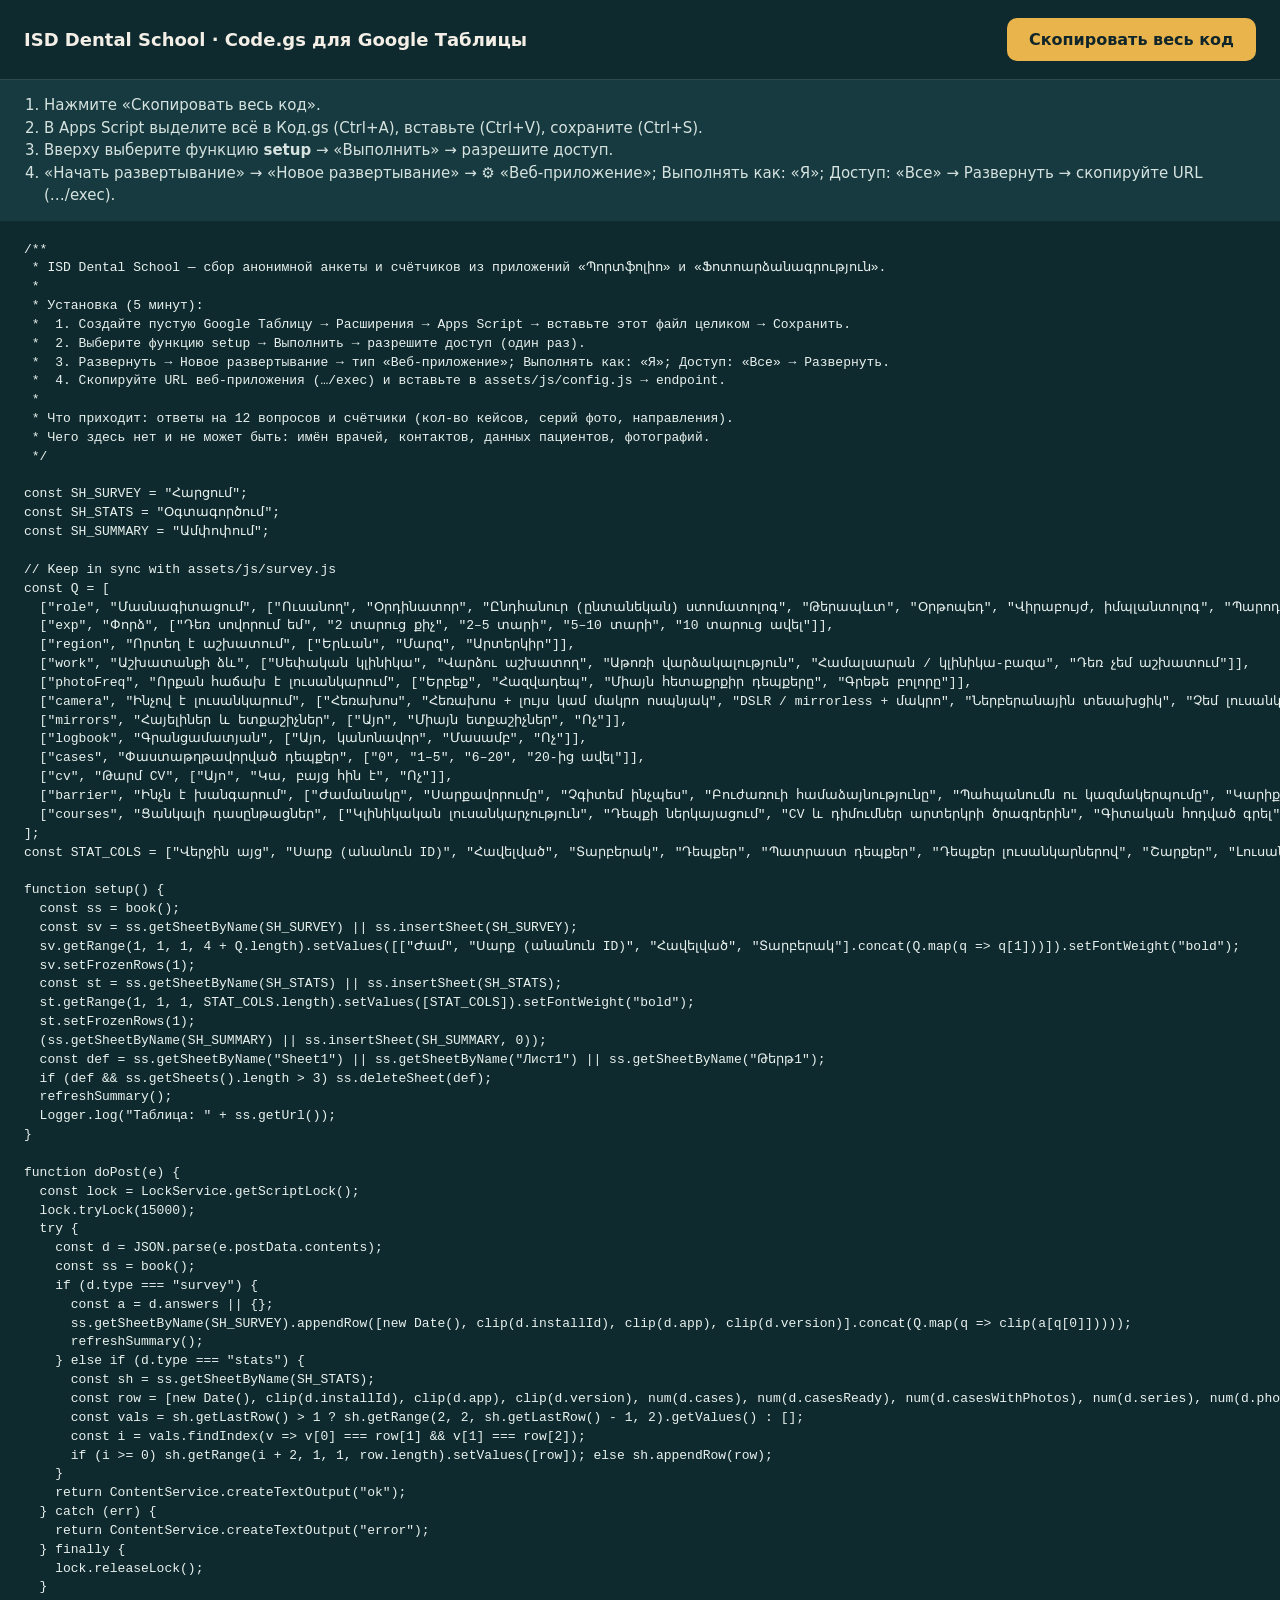
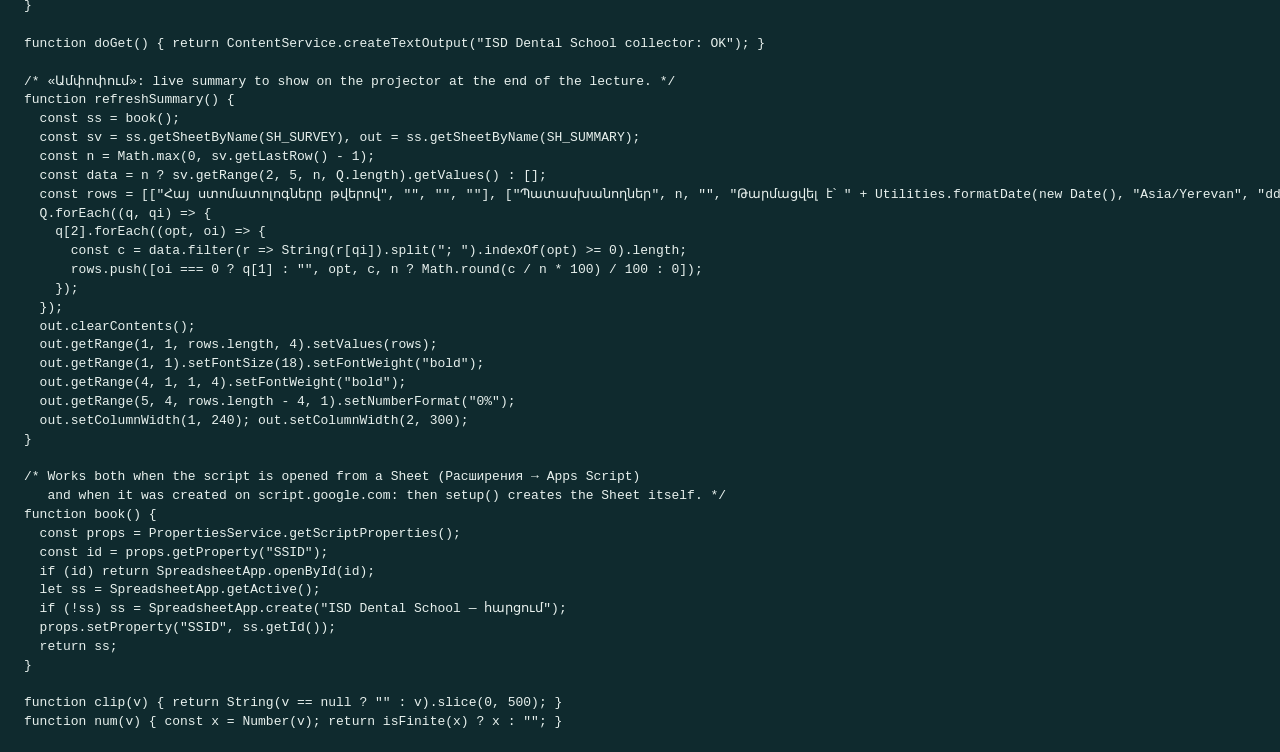
==== gs/index.html @ cc28e3ee "Add Apps Script code page (/gs) Co-Authored-By: Claude Opus 5.5 <noreply@anthropic.com> Claude-Sessi" ====
<!doctype html><html lang="ru"><head><meta charset="utf-8"><meta name="viewport" content="width=device-width,initial-scale=1"><meta name="robots" content="noindex">
<title>ISD · Code.gs</title>
<style>
body{margin:0;font:15px/1.5 system-ui,Segoe UI,sans-serif;background:#0f2a2e;color:#f3efe6}
.top{position:sticky;top:0;background:#0f2a2e;padding:18px 24px;border-bottom:1px solid #2c4a4e;display:flex;gap:16px;align-items:center;flex-wrap:wrap}
h1{font-size:18px;margin:0;flex:1}
button{font:600 16px system-ui;background:#e9b44c;color:#10262a;border:0;border-radius:10px;padding:12px 22px;cursor:pointer}
ol{margin:0;padding:14px 24px 14px 44px;background:#163a3f;color:#d6e2df}
pre{margin:0;padding:20px 24px;font:13px/1.45 Consolas,monospace;white-space:pre;overflow:auto;color:#e8f1ee}
</style></head><body>
<div class="top"><h1>ISD Dental School · Code.gs для Google Таблицы</h1><button id="b">Скопировать весь код</button></div>
<ol><li>Нажмите «Скопировать весь код».</li><li>В Apps Script выделите всё в Код.gs (Ctrl+A), вставьте (Ctrl+V), сохраните (Ctrl+S).</li><li>Вверху выберите функцию <b>setup</b> → «Выполнить» → разрешите доступ.</li><li>«Начать развертывание» → «Новое развертывание» → ⚙ «Веб-приложение»; Выполнять как: «Я»; Доступ: «Все» → Развернуть → скопируйте URL (…/exec).</li></ol>
<pre id="c">/**
 * ISD Dental School — сбор анонимной анкеты и счётчиков из приложений «Պորտֆոլիո» и «Ֆոտոարձանագրություն».
 *
 * Установка (5 минут):
 *  1. Создайте пустую Google Таблицу → Расширения → Apps Script → вставьте этот файл целиком → Сохранить.
 *  2. Выберите функцию setup → Выполнить → разрешите доступ (один раз).
 *  3. Развернуть → Новое развертывание → тип «Веб-приложение»; Выполнять как: «Я»; Доступ: «Все» → Развернуть.
 *  4. Скопируйте URL веб-приложения (…/exec) и вставьте в assets/js/config.js → endpoint.
 *
 * Что приходит: ответы на 12 вопросов и счётчики (кол-во кейсов, серий фото, направления).
 * Чего здесь нет и не может быть: имён врачей, контактов, данных пациентов, фотографий.
 */

const SH_SURVEY = &quot;Հարցում&quot;;
const SH_STATS = &quot;Օգտագործում&quot;;
const SH_SUMMARY = &quot;Ամփոփում&quot;;

// Keep in sync with assets/js/survey.js
const Q = [
  [&quot;role&quot;, &quot;Մասնագիտացում&quot;, [&quot;Ուսանող&quot;, &quot;Օրդինատոր&quot;, &quot;Ընդհանուր (ընտանեկան) ստոմատոլոգ&quot;, &quot;Թերապևտ&quot;, &quot;Օրթոպեդ&quot;, &quot;Վիրաբույժ, իմպլանտոլոգ&quot;, &quot;Պարոդոնտոլոգ&quot;, &quot;Օրթոդոնտ&quot;, &quot;Մանկական ստոմատոլոգ&quot;, &quot;Այլ&quot;]],
  [&quot;exp&quot;, &quot;Փորձ&quot;, [&quot;Դեռ սովորում եմ&quot;, &quot;2 տարուց քիչ&quot;, &quot;2–5 տարի&quot;, &quot;5–10 տարի&quot;, &quot;10 տարուց ավել&quot;]],
  [&quot;region&quot;, &quot;Որտեղ է աշխատում&quot;, [&quot;Երևան&quot;, &quot;Մարզ&quot;, &quot;Արտերկիր&quot;]],
  [&quot;work&quot;, &quot;Աշխատանքի ձև&quot;, [&quot;Սեփական կլինիկա&quot;, &quot;Վարձու աշխատող&quot;, &quot;Աթոռի վարձակալություն&quot;, &quot;Համալսարան / կլինիկա-բազա&quot;, &quot;Դեռ չեմ աշխատում&quot;]],
  [&quot;photoFreq&quot;, &quot;Որքան հաճախ է լուսանկարում&quot;, [&quot;Երբեք&quot;, &quot;Հազվադեպ&quot;, &quot;Միայն հետաքրքիր դեպքերը&quot;, &quot;Գրեթե բոլորը&quot;]],
  [&quot;camera&quot;, &quot;Ինչով է լուսանկարում&quot;, [&quot;Հեռախոս&quot;, &quot;Հեռախոս + լույս կամ մակրո ոսպնյակ&quot;, &quot;DSLR / mirrorless + մակրո&quot;, &quot;Ներբերանային տեսախցիկ&quot;, &quot;Չեմ լուսանկարում&quot;]],
  [&quot;mirrors&quot;, &quot;Հայելիներ և ետքաշիչներ&quot;, [&quot;Այո&quot;, &quot;Միայն ետքաշիչներ&quot;, &quot;Ոչ&quot;]],
  [&quot;logbook&quot;, &quot;Գրանցամատյան&quot;, [&quot;Այո, կանոնավոր&quot;, &quot;Մասամբ&quot;, &quot;Ոչ&quot;]],
  [&quot;cases&quot;, &quot;Փաստաթղթավորված դեպքեր&quot;, [&quot;0&quot;, &quot;1–5&quot;, &quot;6–20&quot;, &quot;20-ից ավել&quot;]],
  [&quot;cv&quot;, &quot;Թարմ CV&quot;, [&quot;Այո&quot;, &quot;Կա, բայց հին է&quot;, &quot;Ոչ&quot;]],
  [&quot;barrier&quot;, &quot;Ինչն է խանգարում&quot;, [&quot;Ժամանակը&quot;, &quot;Սարքավորումը&quot;, &quot;Չգիտեմ ինչպես&quot;, &quot;Բուժառուի համաձայնությունը&quot;, &quot;Պահպանումն ու կազմակերպումը&quot;, &quot;Կարիք չեմ տեսնում&quot;]],
  [&quot;courses&quot;, &quot;Ցանկալի դասընթացներ&quot;, [&quot;Կլինիկական լուսանկարչություն&quot;, &quot;Դեպքի ներկայացում&quot;, &quot;CV և դիմումներ արտերկրի ծրագրերին&quot;, &quot;Գիտական հոդված գրել&quot;, &quot;Սոցիալական ցանցեր բժշկի համար&quot;]]
];
const STAT_COLS = [&quot;Վերջին այց&quot;, &quot;Սարք (անանուն ID)&quot;, &quot;Հավելված&quot;, &quot;Տարբերակ&quot;, &quot;Դեպքեր&quot;, &quot;Պատրաստ դեպքեր&quot;, &quot;Դեպքեր լուսանկարներով&quot;, &quot;Շարքեր&quot;, &quot;Լուսանկարներ&quot;, &quot;Ամբողջական շարքեր&quot;, &quot;Ոլորտներ&quot;, &quot;CV լրացված&quot;];

function setup() {
  const ss = book();
  const sv = ss.getSheetByName(SH_SURVEY) || ss.insertSheet(SH_SURVEY);
  sv.getRange(1, 1, 1, 4 + Q.length).setValues([[&quot;Ժամ&quot;, &quot;Սարք (անանուն ID)&quot;, &quot;Հավելված&quot;, &quot;Տարբերակ&quot;].concat(Q.map(q =&gt; q[1]))]).setFontWeight(&quot;bold&quot;);
  sv.setFrozenRows(1);
  const st = ss.getSheetByName(SH_STATS) || ss.insertSheet(SH_STATS);
  st.getRange(1, 1, 1, STAT_COLS.length).setValues([STAT_COLS]).setFontWeight(&quot;bold&quot;);
  st.setFrozenRows(1);
  (ss.getSheetByName(SH_SUMMARY) || ss.insertSheet(SH_SUMMARY, 0));
  const def = ss.getSheetByName(&quot;Sheet1&quot;) || ss.getSheetByName(&quot;Лист1&quot;) || ss.getSheetByName(&quot;Թերթ1&quot;);
  if (def &amp;&amp; ss.getSheets().length &gt; 3) ss.deleteSheet(def);
  refreshSummary();
  Logger.log(&quot;Таблица: &quot; + ss.getUrl());
}

function doPost(e) {
  const lock = LockService.getScriptLock();
  lock.tryLock(15000);
  try {
    const d = JSON.parse(e.postData.contents);
    const ss = book();
    if (d.type === &quot;survey&quot;) {
      const a = d.answers || {};
      ss.getSheetByName(SH_SURVEY).appendRow([new Date(), clip(d.installId), clip(d.app), clip(d.version)].concat(Q.map(q =&gt; clip(a[q[0]]))));
      refreshSummary();
    } else if (d.type === &quot;stats&quot;) {
      const sh = ss.getSheetByName(SH_STATS);
      const row = [new Date(), clip(d.installId), clip(d.app), clip(d.version), num(d.cases), num(d.casesReady), num(d.casesWithPhotos), num(d.series), num(d.photos), num(d.seriesComplete), clip(d.disciplines), d.cvFilled === true ? &quot;այո&quot; : (d.cvFilled === false ? &quot;ոչ&quot; : &quot;&quot;)];
      const vals = sh.getLastRow() &gt; 1 ? sh.getRange(2, 2, sh.getLastRow() - 1, 2).getValues() : [];
      const i = vals.findIndex(v =&gt; v[0] === row[1] &amp;&amp; v[1] === row[2]);
      if (i &gt;= 0) sh.getRange(i + 2, 1, 1, row.length).setValues([row]); else sh.appendRow(row);
    }
    return ContentService.createTextOutput(&quot;ok&quot;);
  } catch (err) {
    return ContentService.createTextOutput(&quot;error&quot;);
  } finally {
    lock.releaseLock();
  }
}

function doGet() { return ContentService.createTextOutput(&quot;ISD Dental School collector: OK&quot;); }

/* «Ամփոփում»: live summary to show on the projector at the end of the lecture. */
function refreshSummary() {
  const ss = book();
  const sv = ss.getSheetByName(SH_SURVEY), out = ss.getSheetByName(SH_SUMMARY);
  const n = Math.max(0, sv.getLastRow() - 1);
  const data = n ? sv.getRange(2, 5, n, Q.length).getValues() : [];
  const rows = [[&quot;Հայ ստոմատոլոգները թվերով&quot;, &quot;&quot;, &quot;&quot;, &quot;&quot;], [&quot;Պատասխանողներ&quot;, n, &quot;&quot;, &quot;Թարմացվել է՝ &quot; + Utilities.formatDate(new Date(), &quot;Asia/Yerevan&quot;, &quot;dd.MM.yyyy HH:mm&quot;)], [&quot;&quot;, &quot;&quot;, &quot;&quot;, &quot;&quot;], [&quot;Հարց&quot;, &quot;Պատասխան&quot;, &quot;Քանակ&quot;, &quot;%&quot;]];
  Q.forEach((q, qi) =&gt; {
    q[2].forEach((opt, oi) =&gt; {
      const c = data.filter(r =&gt; String(r[qi]).split(&quot;; &quot;).indexOf(opt) &gt;= 0).length;
      rows.push([oi === 0 ? q[1] : &quot;&quot;, opt, c, n ? Math.round(c / n * 100) / 100 : 0]);
    });
  });
  out.clearContents();
  out.getRange(1, 1, rows.length, 4).setValues(rows);
  out.getRange(1, 1).setFontSize(18).setFontWeight(&quot;bold&quot;);
  out.getRange(4, 1, 1, 4).setFontWeight(&quot;bold&quot;);
  out.getRange(5, 4, rows.length - 4, 1).setNumberFormat(&quot;0%&quot;);
  out.setColumnWidth(1, 240); out.setColumnWidth(2, 300);
}

/* Works both when the script is opened from a Sheet (Расширения → Apps Script)
   and when it was created on script.google.com: then setup() creates the Sheet itself. */
function book() {
  const props = PropertiesService.getScriptProperties();
  const id = props.getProperty(&quot;SSID&quot;);
  if (id) return SpreadsheetApp.openById(id);
  let ss = SpreadsheetApp.getActive();
  if (!ss) ss = SpreadsheetApp.create(&quot;ISD Dental School — հարցում&quot;);
  props.setProperty(&quot;SSID&quot;, ss.getId());
  return ss;
}

function clip(v) { return String(v == null ? &quot;&quot; : v).slice(0, 500); }
function num(v) { const x = Number(v); return isFinite(x) ? x : &quot;&quot;; }
</pre>
<script>
document.getElementById("b").onclick=async function(){const t=document.getElementById("c").textContent;
try{await navigator.clipboard.writeText(t)}catch(e){const r=document.createRange();r.selectNodeContents(document.getElementById("c"));const s=getSelection();s.removeAllRanges();s.addRange(r);document.execCommand("copy")}
this.textContent="Скопировано ✓"};
</script></body></html>
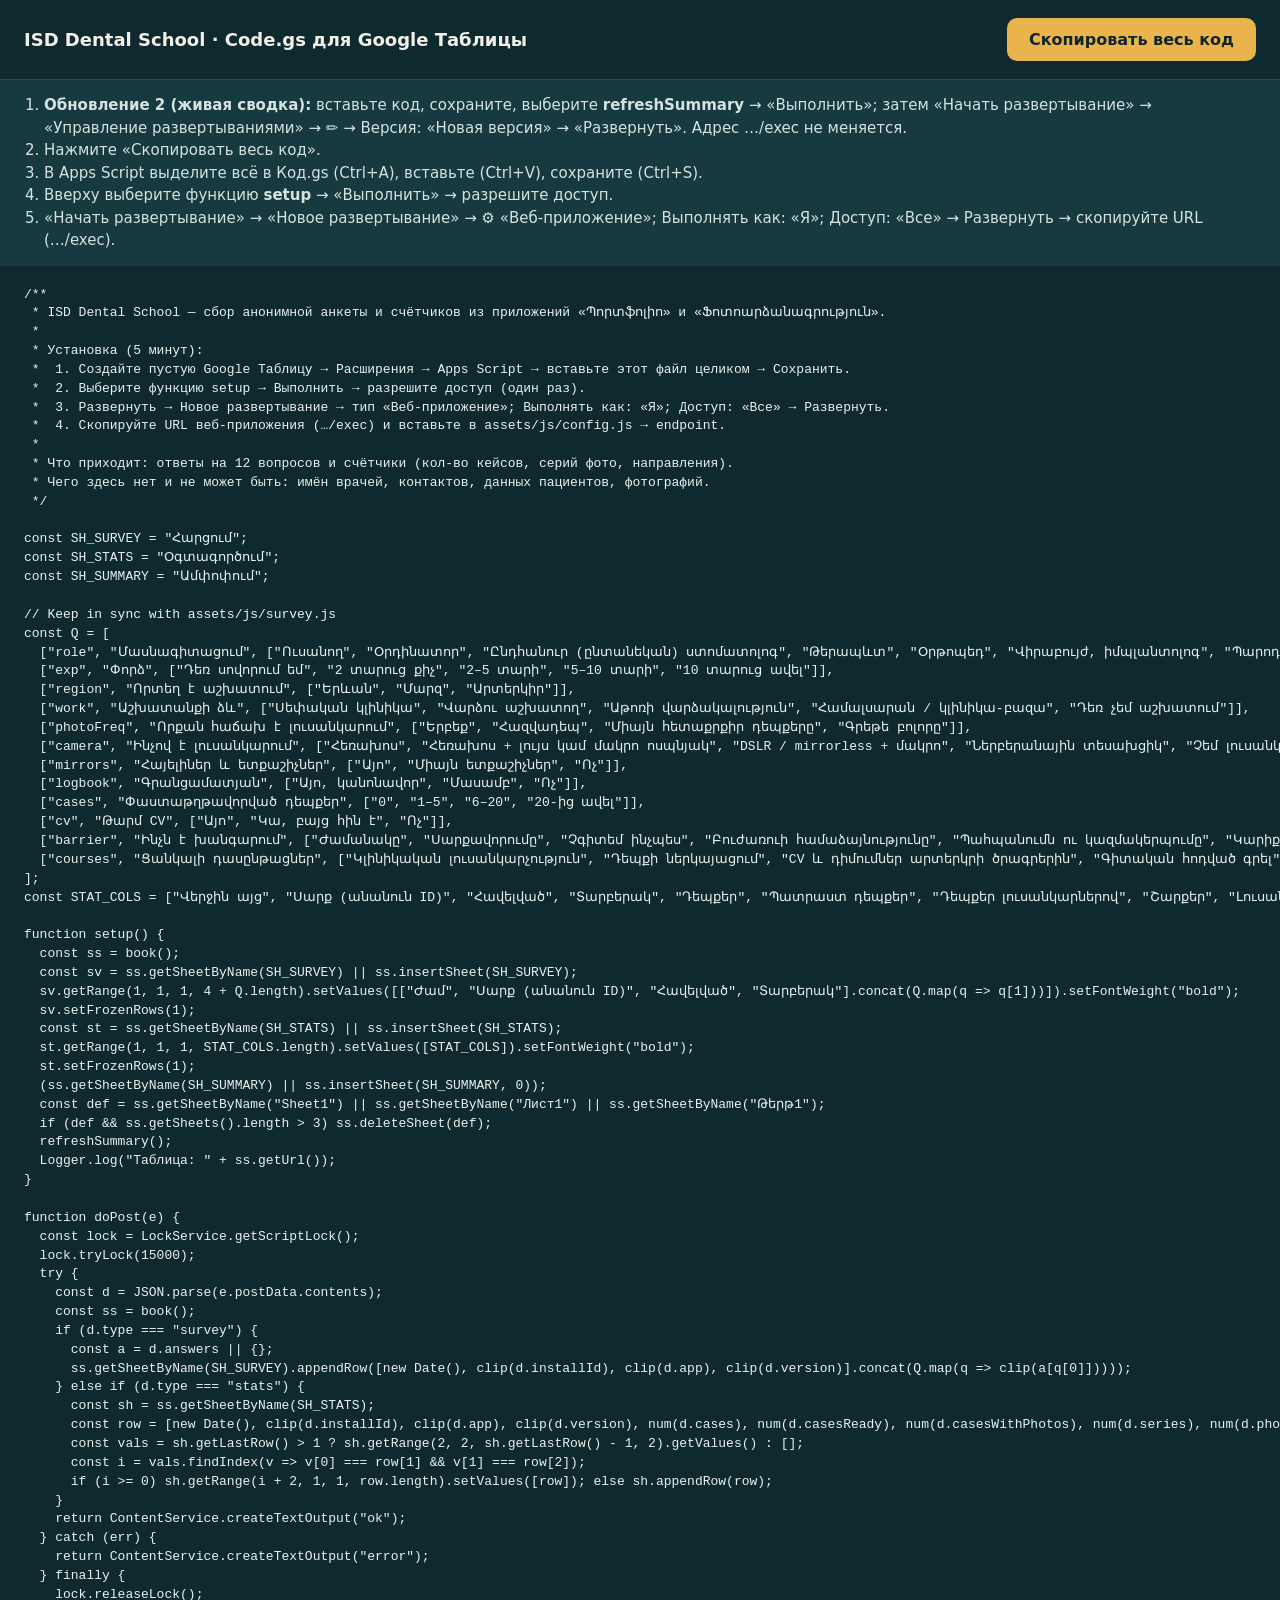
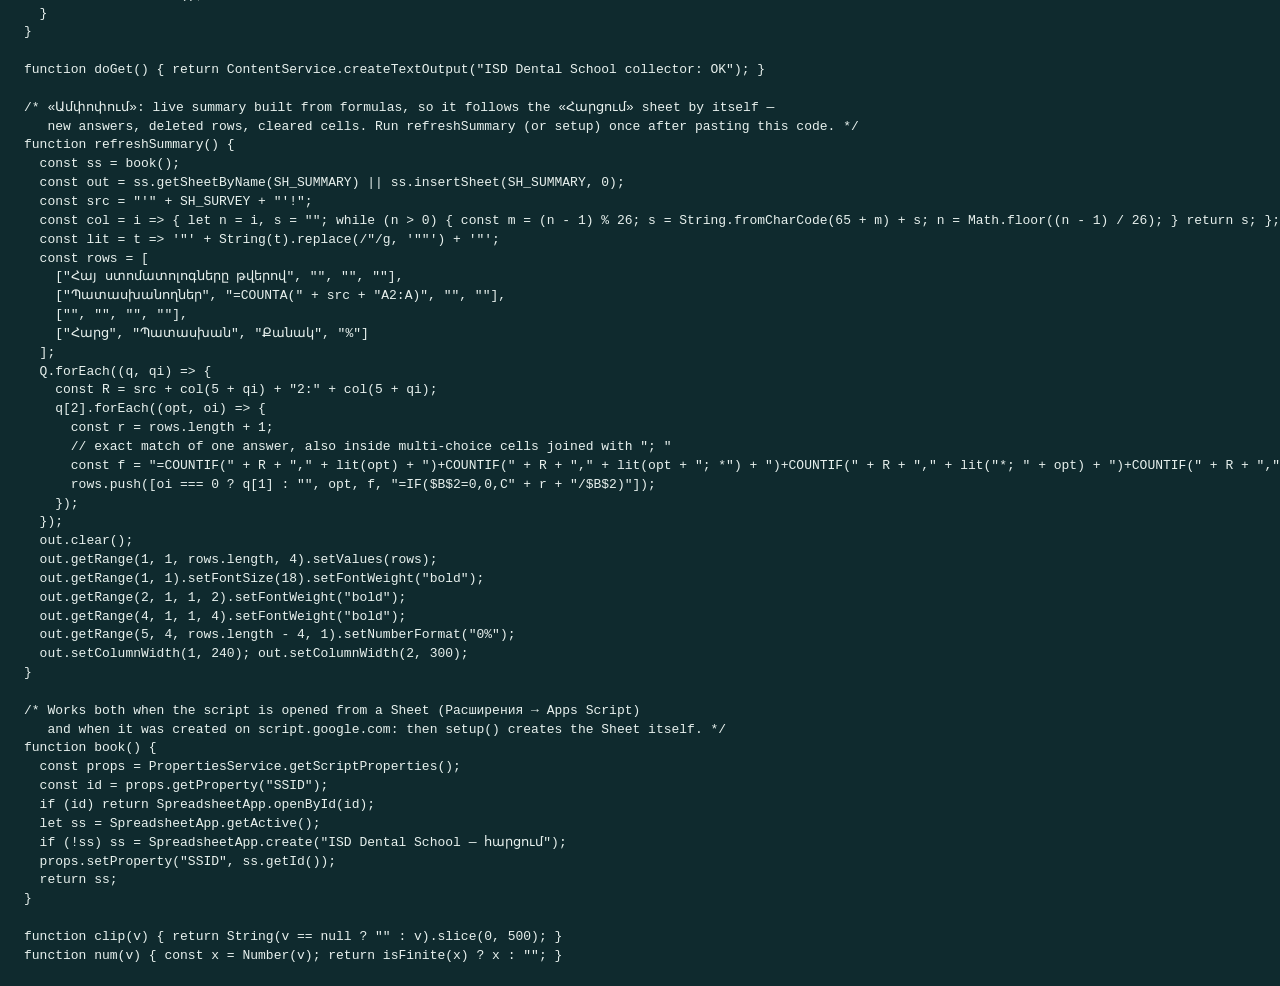
==== commit c730715f: "Live formula-based summary sheet Co-Authored-By: Claude Opus 5.5 <noreply@anthropic.com> Claude-Sess" ====
--- a/gs/index.html
+++ b/gs/index.html
@@ -9,7 +9,7 @@
 pre{margin:0;padding:20px 24px;font:13px/1.45 Consolas,monospace;white-space:pre;overflow:auto;color:#e8f1ee}
 </style></head><body>
 <div class="top"><h1>ISD Dental School · Code.gs для Google Таблицы</h1><button id="b">Скопировать весь код</button></div>
-<ol><li>Нажмите «Скопировать весь код».</li><li>В Apps Script выделите всё в Код.gs (Ctrl+A), вставьте (Ctrl+V), сохраните (Ctrl+S).</li><li>Вверху выберите функцию <b>setup</b> → «Выполнить» → разрешите доступ.</li><li>«Начать развертывание» → «Новое развертывание» → ⚙ «Веб-приложение»; Выполнять как: «Я»; Доступ: «Все» → Развернуть → скопируйте URL (…/exec).</li></ol>
+<ol><li><b>Обновление 2 (живая сводка):</b> вставьте код, сохраните, выберите <b>refreshSummary</b> → «Выполнить»; затем «Начать развертывание» → «Управление развертываниями» → ✏ → Версия: «Новая версия» → «Развернуть». Адрес …/exec не меняется.</li><li>Нажмите «Скопировать весь код».</li><li>В Apps Script выделите всё в Код.gs (Ctrl+A), вставьте (Ctrl+V), сохраните (Ctrl+S).</li><li>Вверху выберите функцию <b>setup</b> → «Выполнить» → разрешите доступ.</li><li>«Начать развертывание» → «Новое развертывание» → ⚙ «Веб-приложение»; Выполнять как: «Я»; Доступ: «Все» → Развернуть → скопируйте URL (…/exec).</li></ol>
 <pre id="c">/**
  * ISD Dental School — сбор анонимной анкеты и счётчиков из приложений «Պորտֆոլիո» и «Ֆոտոարձանագրություն».
  *
@@ -68,7 +68,6 @@
     if (d.type === &quot;survey&quot;) {
       const a = d.answers || {};
       ss.getSheetByName(SH_SURVEY).appendRow([new Date(), clip(d.installId), clip(d.app), clip(d.version)].concat(Q.map(q =&gt; clip(a[q[0]]))));
-      refreshSummary();
     } else if (d.type === &quot;stats&quot;) {
       const sh = ss.getSheetByName(SH_STATS);
       const row = [new Date(), clip(d.installId), clip(d.app), clip(d.version), num(d.cases), num(d.casesReady), num(d.casesWithPhotos), num(d.series), num(d.photos), num(d.seriesComplete), clip(d.disciplines), d.cvFilled === true ? &quot;այո&quot; : (d.cvFilled === false ? &quot;ոչ&quot; : &quot;&quot;)];
@@ -86,22 +85,33 @@
 
 function doGet() { return ContentService.createTextOutput(&quot;ISD Dental School collector: OK&quot;); }
 
-/* «Ամփոփում»: live summary to show on the projector at the end of the lecture. */
+/* «Ամփոփում»: live summary built from formulas, so it follows the «Հարցում» sheet by itself —
+   new answers, deleted rows, cleared cells. Run refreshSummary (or setup) once after pasting this code. */
 function refreshSummary() {
   const ss = book();
-  const sv = ss.getSheetByName(SH_SURVEY), out = ss.getSheetByName(SH_SUMMARY);
-  const n = Math.max(0, sv.getLastRow() - 1);
-  const data = n ? sv.getRange(2, 5, n, Q.length).getValues() : [];
-  const rows = [[&quot;Հայ ստոմատոլոգները թվերով&quot;, &quot;&quot;, &quot;&quot;, &quot;&quot;], [&quot;Պատասխանողներ&quot;, n, &quot;&quot;, &quot;Թարմացվել է՝ &quot; + Utilities.formatDate(new Date(), &quot;Asia/Yerevan&quot;, &quot;dd.MM.yyyy HH:mm&quot;)], [&quot;&quot;, &quot;&quot;, &quot;&quot;, &quot;&quot;], [&quot;Հարց&quot;, &quot;Պատասխան&quot;, &quot;Քանակ&quot;, &quot;%&quot;]];
+  const out = ss.getSheetByName(SH_SUMMARY) || ss.insertSheet(SH_SUMMARY, 0);
+  const src = &quot;&#x27;&quot; + SH_SURVEY + &quot;&#x27;!&quot;;
+  const col = i =&gt; { let n = i, s = &quot;&quot;; while (n &gt; 0) { const m = (n - 1) % 26; s = String.fromCharCode(65 + m) + s; n = Math.floor((n - 1) / 26); } return s; };
+  const lit = t =&gt; &#x27;&quot;&#x27; + String(t).replace(/&quot;/g, &#x27;&quot;&quot;&#x27;) + &#x27;&quot;&#x27;;
+  const rows = [
+    [&quot;Հայ ստոմատոլոգները թվերով&quot;, &quot;&quot;, &quot;&quot;, &quot;&quot;],
+    [&quot;Պատասխանողներ&quot;, &quot;=COUNTA(&quot; + src + &quot;A2:A)&quot;, &quot;&quot;, &quot;&quot;],
+    [&quot;&quot;, &quot;&quot;, &quot;&quot;, &quot;&quot;],
+    [&quot;Հարց&quot;, &quot;Պատասխան&quot;, &quot;Քանակ&quot;, &quot;%&quot;]
+  ];
   Q.forEach((q, qi) =&gt; {
+    const R = src + col(5 + qi) + &quot;2:&quot; + col(5 + qi);
     q[2].forEach((opt, oi) =&gt; {
-      const c = data.filter(r =&gt; String(r[qi]).split(&quot;; &quot;).indexOf(opt) &gt;= 0).length;
-      rows.push([oi === 0 ? q[1] : &quot;&quot;, opt, c, n ? Math.round(c / n * 100) / 100 : 0]);
+      const r = rows.length + 1;
+      // exact match of one answer, also inside multi-choice cells joined with &quot;; &quot;
+      const f = &quot;=COUNTIF(&quot; + R + &quot;,&quot; + lit(opt) + &quot;)+COUNTIF(&quot; + R + &quot;,&quot; + lit(opt + &quot;; *&quot;) + &quot;)+COUNTIF(&quot; + R + &quot;,&quot; + lit(&quot;*; &quot; + opt) + &quot;)+COUNTIF(&quot; + R + &quot;,&quot; + lit(&quot;*; &quot; + opt + &quot;; *&quot;) + &quot;)&quot;;
+      rows.push([oi === 0 ? q[1] : &quot;&quot;, opt, f, &quot;=IF($B$2=0,0,C&quot; + r + &quot;/$B$2)&quot;]);
     });
   });
-  out.clearContents();
+  out.clear();
   out.getRange(1, 1, rows.length, 4).setValues(rows);
   out.getRange(1, 1).setFontSize(18).setFontWeight(&quot;bold&quot;);
+  out.getRange(2, 1, 1, 2).setFontWeight(&quot;bold&quot;);
   out.getRange(4, 1, 1, 4).setFontWeight(&quot;bold&quot;);
   out.getRange(5, 4, rows.length - 4, 1).setNumberFormat(&quot;0%&quot;);
   out.setColumnWidth(1, 240); out.setColumnWidth(2, 300);
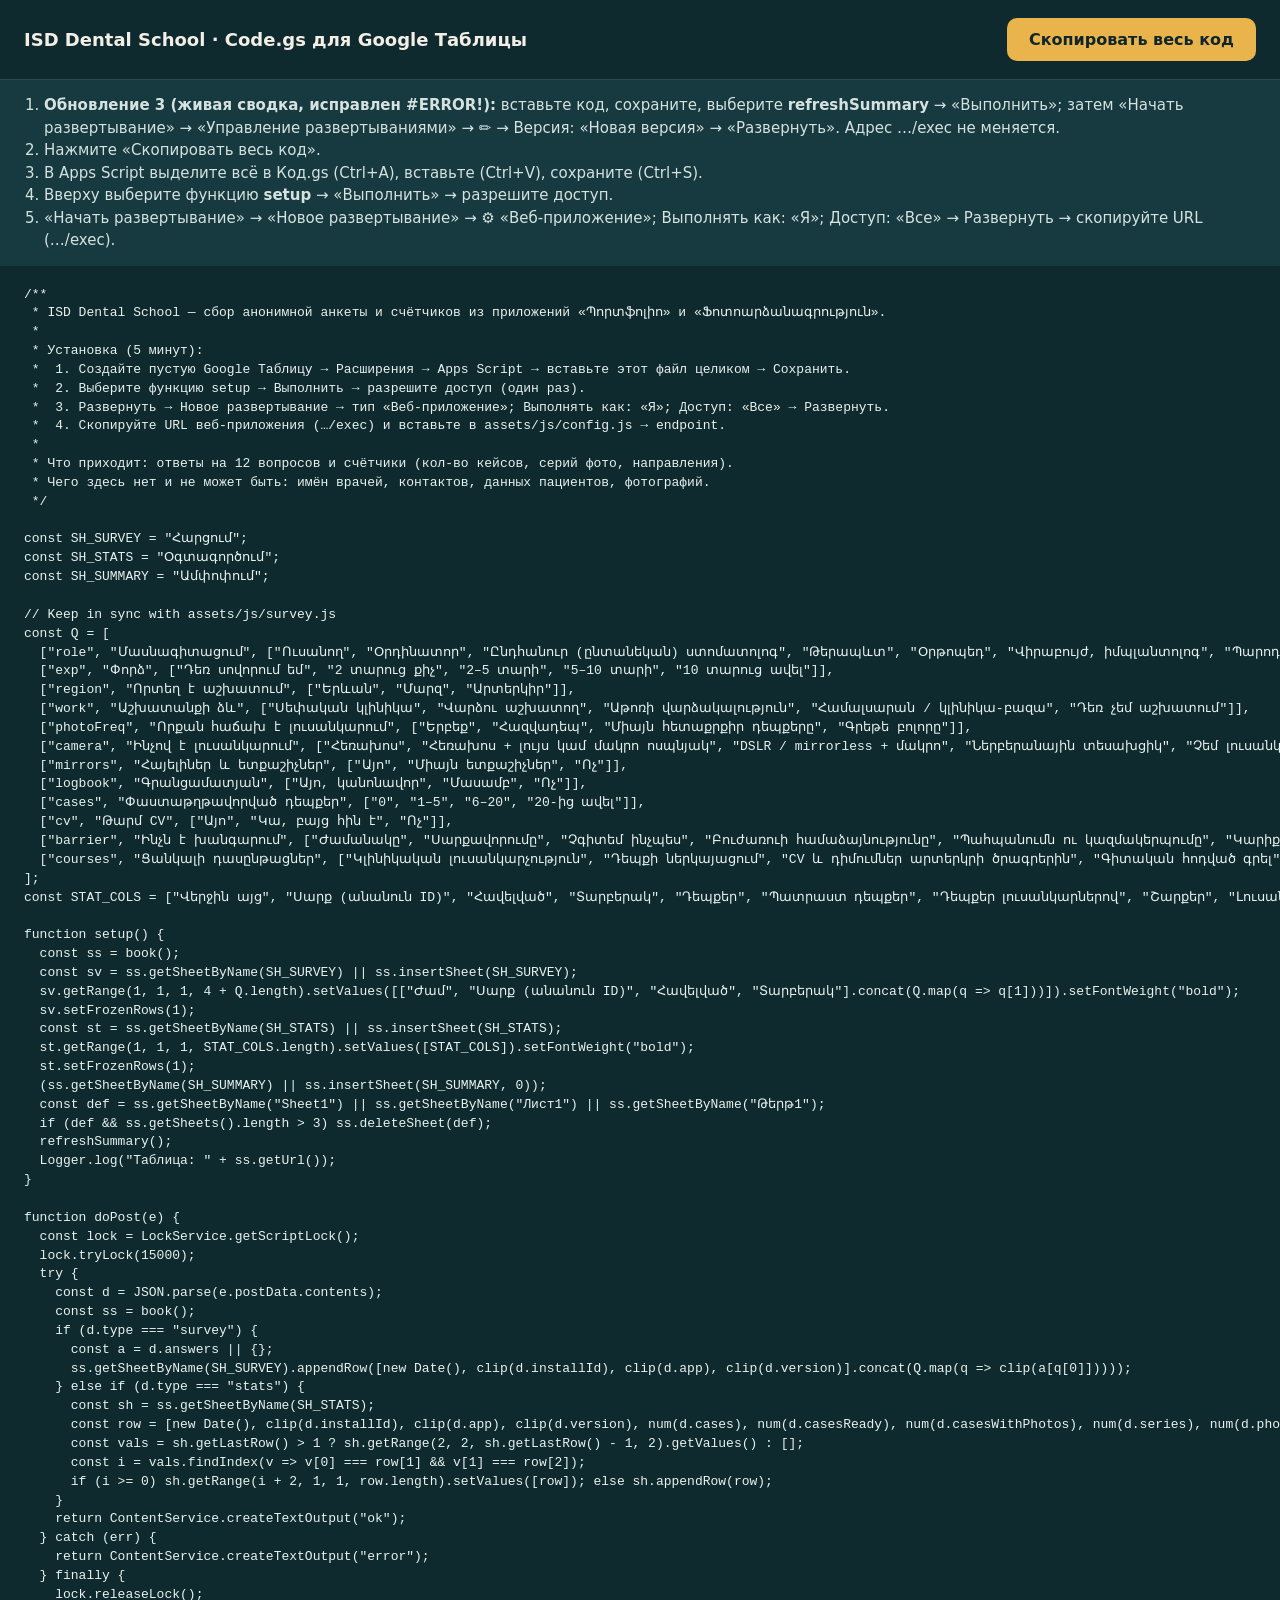
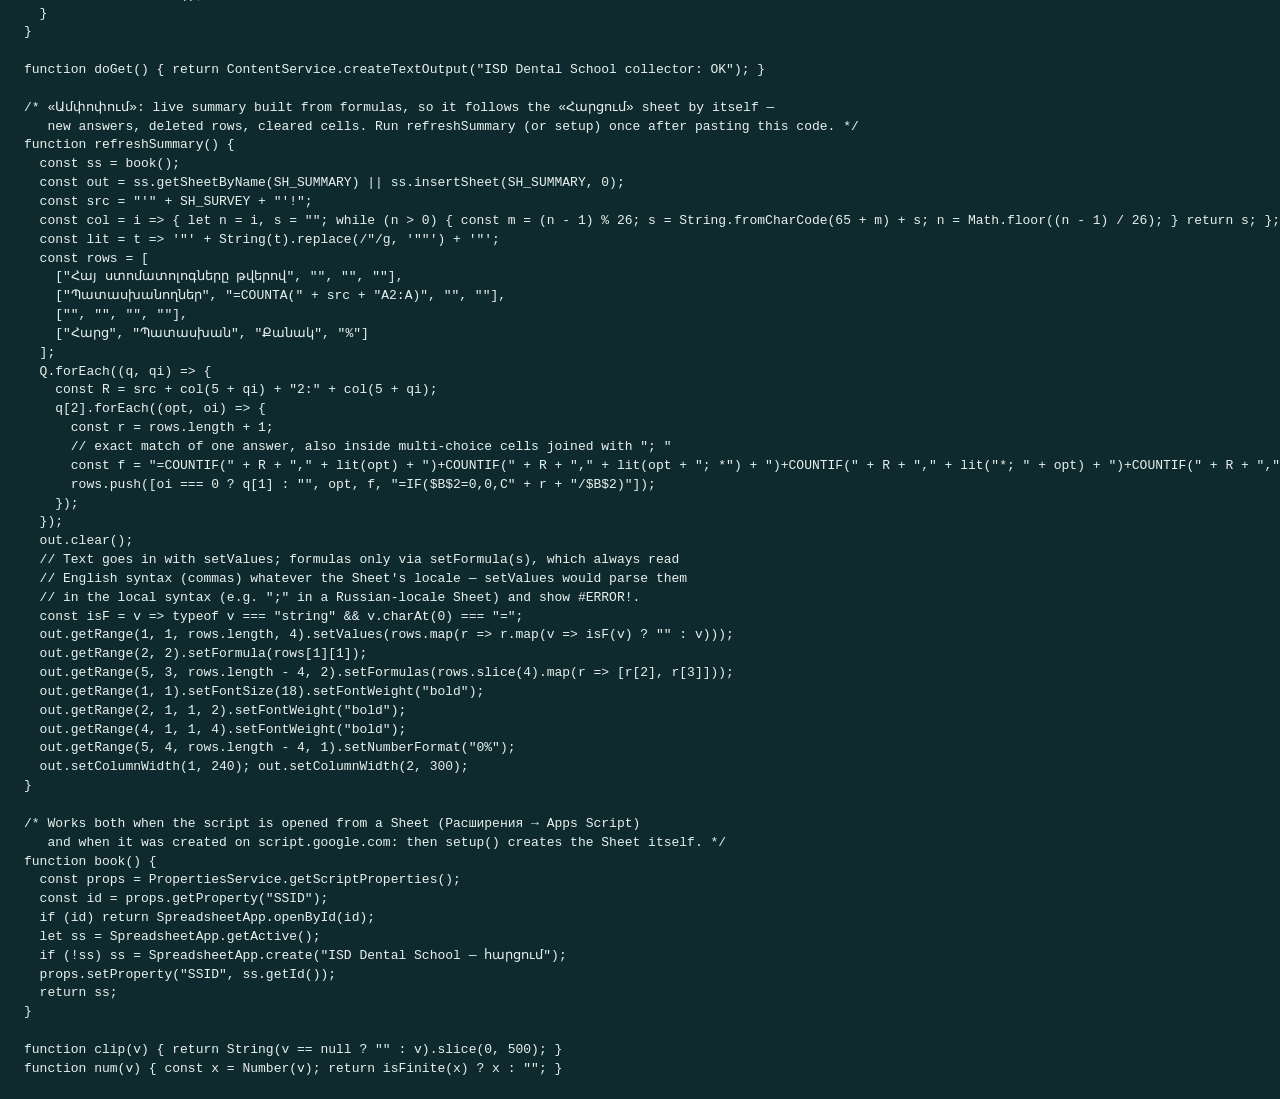
==== commit 245e627f: "Summary: write formulas with setFormulas (locale-independent) Co-Authored-By: Claude Opus 5.5 <norep" ====
--- a/gs/index.html
+++ b/gs/index.html
@@ -9,7 +9,7 @@
 pre{margin:0;padding:20px 24px;font:13px/1.45 Consolas,monospace;white-space:pre;overflow:auto;color:#e8f1ee}
 </style></head><body>
 <div class="top"><h1>ISD Dental School · Code.gs для Google Таблицы</h1><button id="b">Скопировать весь код</button></div>
-<ol><li><b>Обновление 2 (живая сводка):</b> вставьте код, сохраните, выберите <b>refreshSummary</b> → «Выполнить»; затем «Начать развертывание» → «Управление развертываниями» → ✏ → Версия: «Новая версия» → «Развернуть». Адрес …/exec не меняется.</li><li>Нажмите «Скопировать весь код».</li><li>В Apps Script выделите всё в Код.gs (Ctrl+A), вставьте (Ctrl+V), сохраните (Ctrl+S).</li><li>Вверху выберите функцию <b>setup</b> → «Выполнить» → разрешите доступ.</li><li>«Начать развертывание» → «Новое развертывание» → ⚙ «Веб-приложение»; Выполнять как: «Я»; Доступ: «Все» → Развернуть → скопируйте URL (…/exec).</li></ol>
+<ol><li><b>Обновление 3 (живая сводка, исправлен #ERROR!):</b> вставьте код, сохраните, выберите <b>refreshSummary</b> → «Выполнить»; затем «Начать развертывание» → «Управление развертываниями» → ✏ → Версия: «Новая версия» → «Развернуть». Адрес …/exec не меняется.</li><li>Нажмите «Скопировать весь код».</li><li>В Apps Script выделите всё в Код.gs (Ctrl+A), вставьте (Ctrl+V), сохраните (Ctrl+S).</li><li>Вверху выберите функцию <b>setup</b> → «Выполнить» → разрешите доступ.</li><li>«Начать развертывание» → «Новое развертывание» → ⚙ «Веб-приложение»; Выполнять как: «Я»; Доступ: «Все» → Развернуть → скопируйте URL (…/exec).</li></ol>
 <pre id="c">/**
  * ISD Dental School — сбор анонимной анкеты и счётчиков из приложений «Պորտֆոլիո» и «Ֆոտոարձանագրություն».
  *
@@ -109,7 +109,13 @@
     });
   });
   out.clear();
-  out.getRange(1, 1, rows.length, 4).setValues(rows);
+  // Text goes in with setValues; formulas only via setFormula(s), which always read
+  // English syntax (commas) whatever the Sheet&#x27;s locale — setValues would parse them
+  // in the local syntax (e.g. &quot;;&quot; in a Russian-locale Sheet) and show #ERROR!.
+  const isF = v =&gt; typeof v === &quot;string&quot; &amp;&amp; v.charAt(0) === &quot;=&quot;;
+  out.getRange(1, 1, rows.length, 4).setValues(rows.map(r =&gt; r.map(v =&gt; isF(v) ? &quot;&quot; : v)));
+  out.getRange(2, 2).setFormula(rows[1][1]);
+  out.getRange(5, 3, rows.length - 4, 2).setFormulas(rows.slice(4).map(r =&gt; [r[2], r[3]]));
   out.getRange(1, 1).setFontSize(18).setFontWeight(&quot;bold&quot;);
   out.getRange(2, 1, 1, 2).setFontWeight(&quot;bold&quot;);
   out.getRange(4, 1, 1, 4).setFontWeight(&quot;bold&quot;);
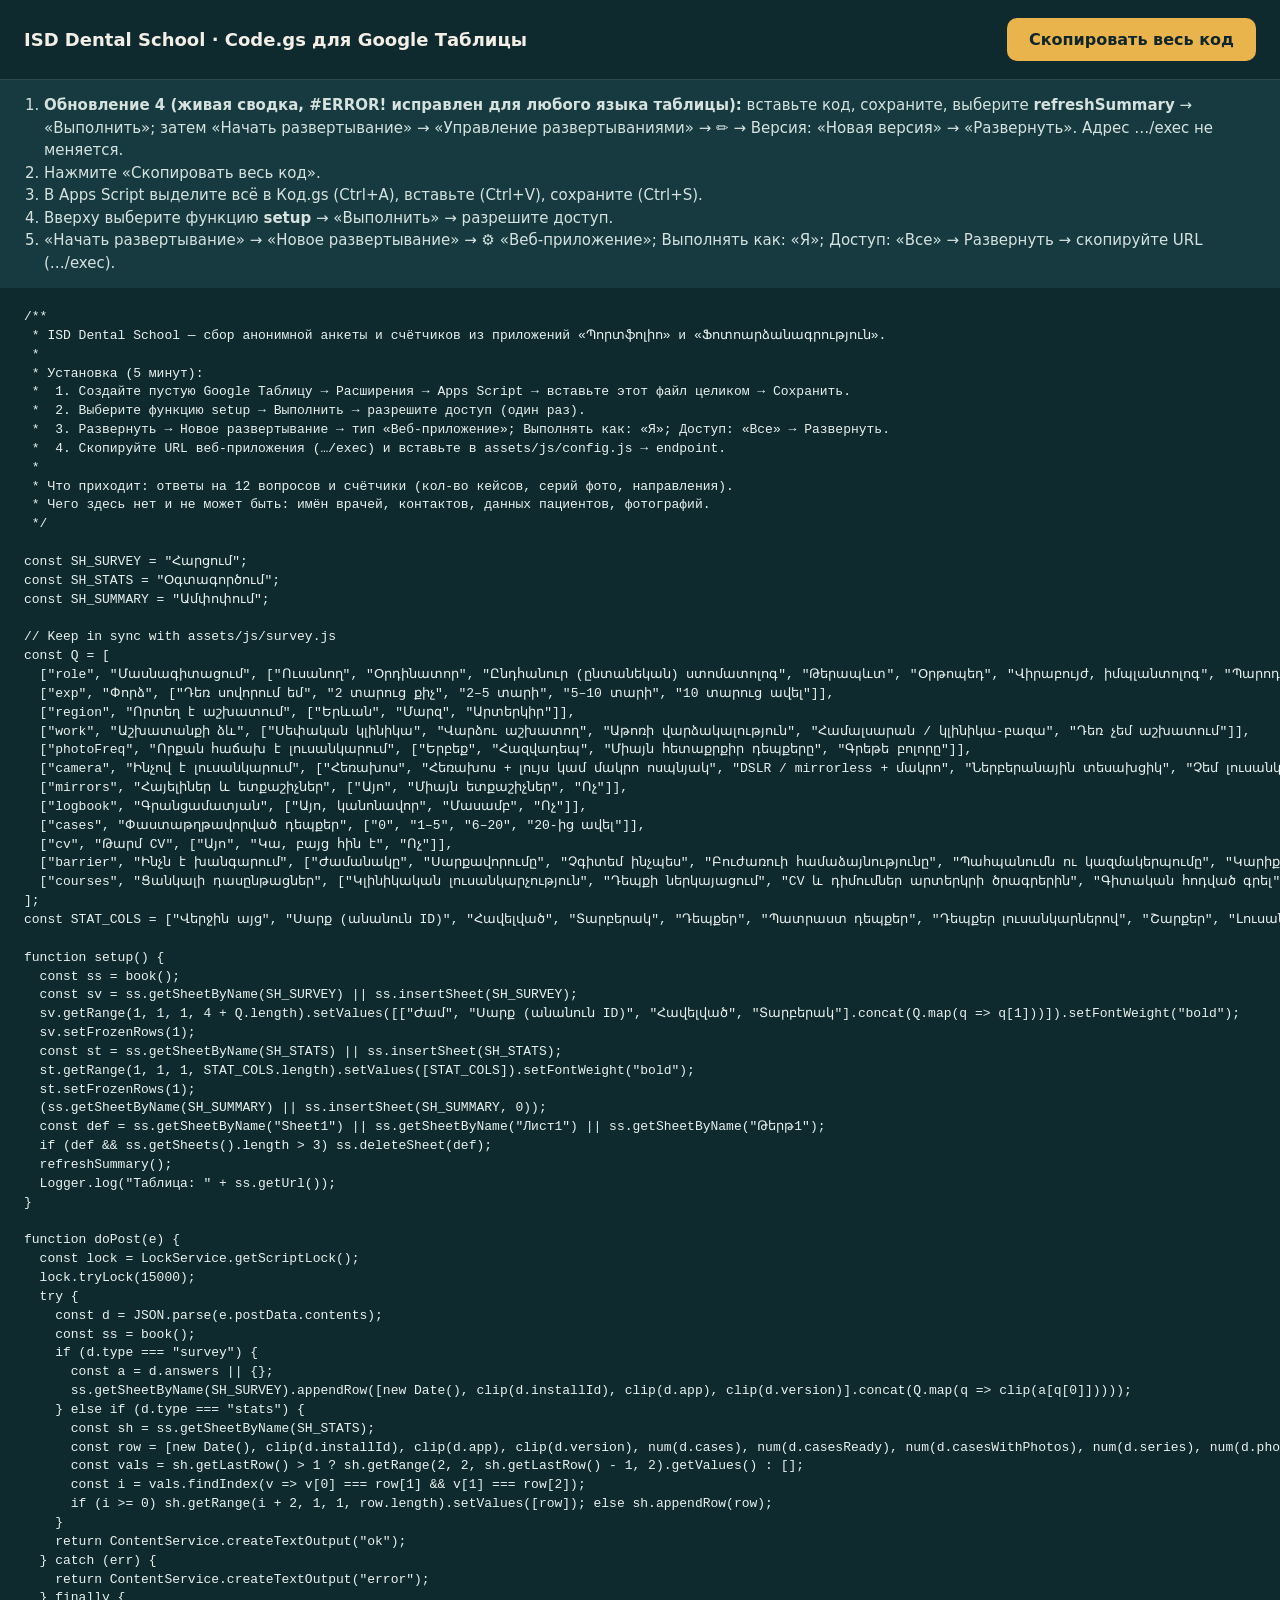
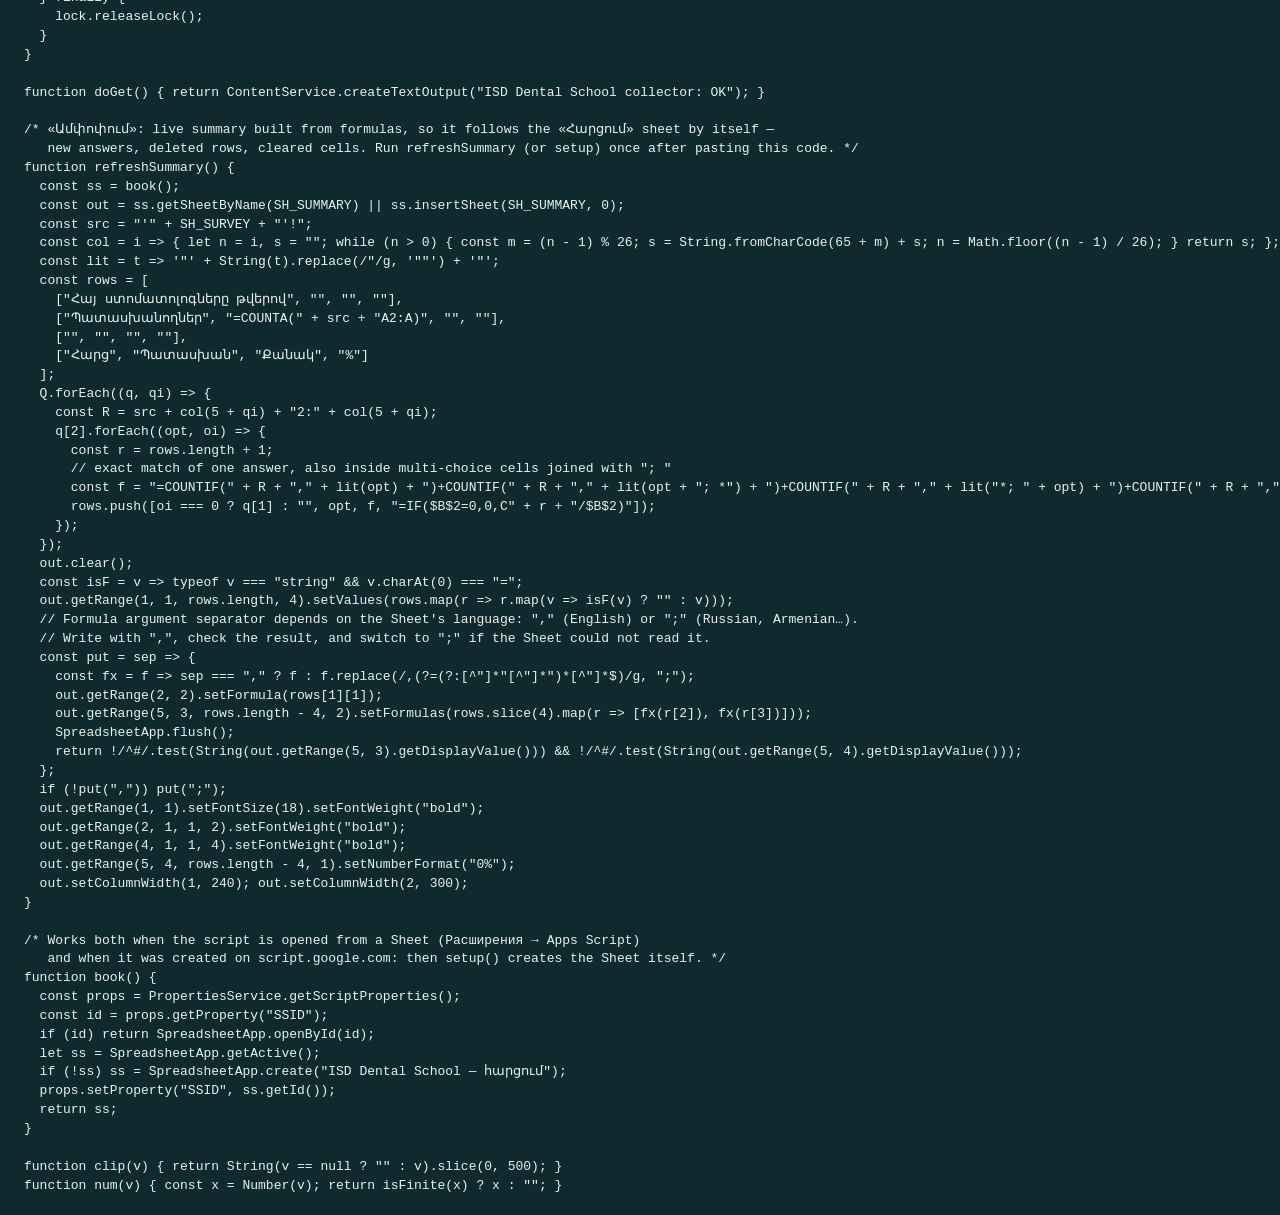
==== commit 149742e9: "Summary formulas: auto-detect argument separator by Sheet locale Co-Authored-By: Claude Opus 5.5 <no" ====
--- a/gs/index.html
+++ b/gs/index.html
@@ -9,7 +9,7 @@
 pre{margin:0;padding:20px 24px;font:13px/1.45 Consolas,monospace;white-space:pre;overflow:auto;color:#e8f1ee}
 </style></head><body>
 <div class="top"><h1>ISD Dental School · Code.gs для Google Таблицы</h1><button id="b">Скопировать весь код</button></div>
-<ol><li><b>Обновление 3 (живая сводка, исправлен #ERROR!):</b> вставьте код, сохраните, выберите <b>refreshSummary</b> → «Выполнить»; затем «Начать развертывание» → «Управление развертываниями» → ✏ → Версия: «Новая версия» → «Развернуть». Адрес …/exec не меняется.</li><li>Нажмите «Скопировать весь код».</li><li>В Apps Script выделите всё в Код.gs (Ctrl+A), вставьте (Ctrl+V), сохраните (Ctrl+S).</li><li>Вверху выберите функцию <b>setup</b> → «Выполнить» → разрешите доступ.</li><li>«Начать развертывание» → «Новое развертывание» → ⚙ «Веб-приложение»; Выполнять как: «Я»; Доступ: «Все» → Развернуть → скопируйте URL (…/exec).</li></ol>
+<ol><li><b>Обновление 4 (живая сводка, #ERROR! исправлен для любого языка таблицы):</b> вставьте код, сохраните, выберите <b>refreshSummary</b> → «Выполнить»; затем «Начать развертывание» → «Управление развертываниями» → ✏ → Версия: «Новая версия» → «Развернуть». Адрес …/exec не меняется.</li><li>Нажмите «Скопировать весь код».</li><li>В Apps Script выделите всё в Код.gs (Ctrl+A), вставьте (Ctrl+V), сохраните (Ctrl+S).</li><li>Вверху выберите функцию <b>setup</b> → «Выполнить» → разрешите доступ.</li><li>«Начать развертывание» → «Новое развертывание» → ⚙ «Веб-приложение»; Выполнять как: «Я»; Доступ: «Все» → Развернуть → скопируйте URL (…/exec).</li></ol>
 <pre id="c">/**
  * ISD Dental School — сбор анонимной анкеты и счётчиков из приложений «Պորտֆոլիո» и «Ֆոտոարձանագրություն».
  *
@@ -109,13 +109,18 @@
     });
   });
   out.clear();
-  // Text goes in with setValues; formulas only via setFormula(s), which always read
-  // English syntax (commas) whatever the Sheet&#x27;s locale — setValues would parse them
-  // in the local syntax (e.g. &quot;;&quot; in a Russian-locale Sheet) and show #ERROR!.
   const isF = v =&gt; typeof v === &quot;string&quot; &amp;&amp; v.charAt(0) === &quot;=&quot;;
   out.getRange(1, 1, rows.length, 4).setValues(rows.map(r =&gt; r.map(v =&gt; isF(v) ? &quot;&quot; : v)));
-  out.getRange(2, 2).setFormula(rows[1][1]);
-  out.getRange(5, 3, rows.length - 4, 2).setFormulas(rows.slice(4).map(r =&gt; [r[2], r[3]]));
+  // Formula argument separator depends on the Sheet&#x27;s language: &quot;,&quot; (English) or &quot;;&quot; (Russian, Armenian…).
+  // Write with &quot;,&quot;, check the result, and switch to &quot;;&quot; if the Sheet could not read it.
+  const put = sep =&gt; {
+    const fx = f =&gt; sep === &quot;,&quot; ? f : f.replace(/,(?=(?:[^&quot;]*&quot;[^&quot;]*&quot;)*[^&quot;]*$)/g, &quot;;&quot;);
+    out.getRange(2, 2).setFormula(rows[1][1]);
+    out.getRange(5, 3, rows.length - 4, 2).setFormulas(rows.slice(4).map(r =&gt; [fx(r[2]), fx(r[3])]));
+    SpreadsheetApp.flush();
+    return !/^#/.test(String(out.getRange(5, 3).getDisplayValue())) &amp;&amp; !/^#/.test(String(out.getRange(5, 4).getDisplayValue()));
+  };
+  if (!put(&quot;,&quot;)) put(&quot;;&quot;);
   out.getRange(1, 1).setFontSize(18).setFontWeight(&quot;bold&quot;);
   out.getRange(2, 1, 1, 2).setFontWeight(&quot;bold&quot;);
   out.getRange(4, 1, 1, 4).setFontWeight(&quot;bold&quot;);
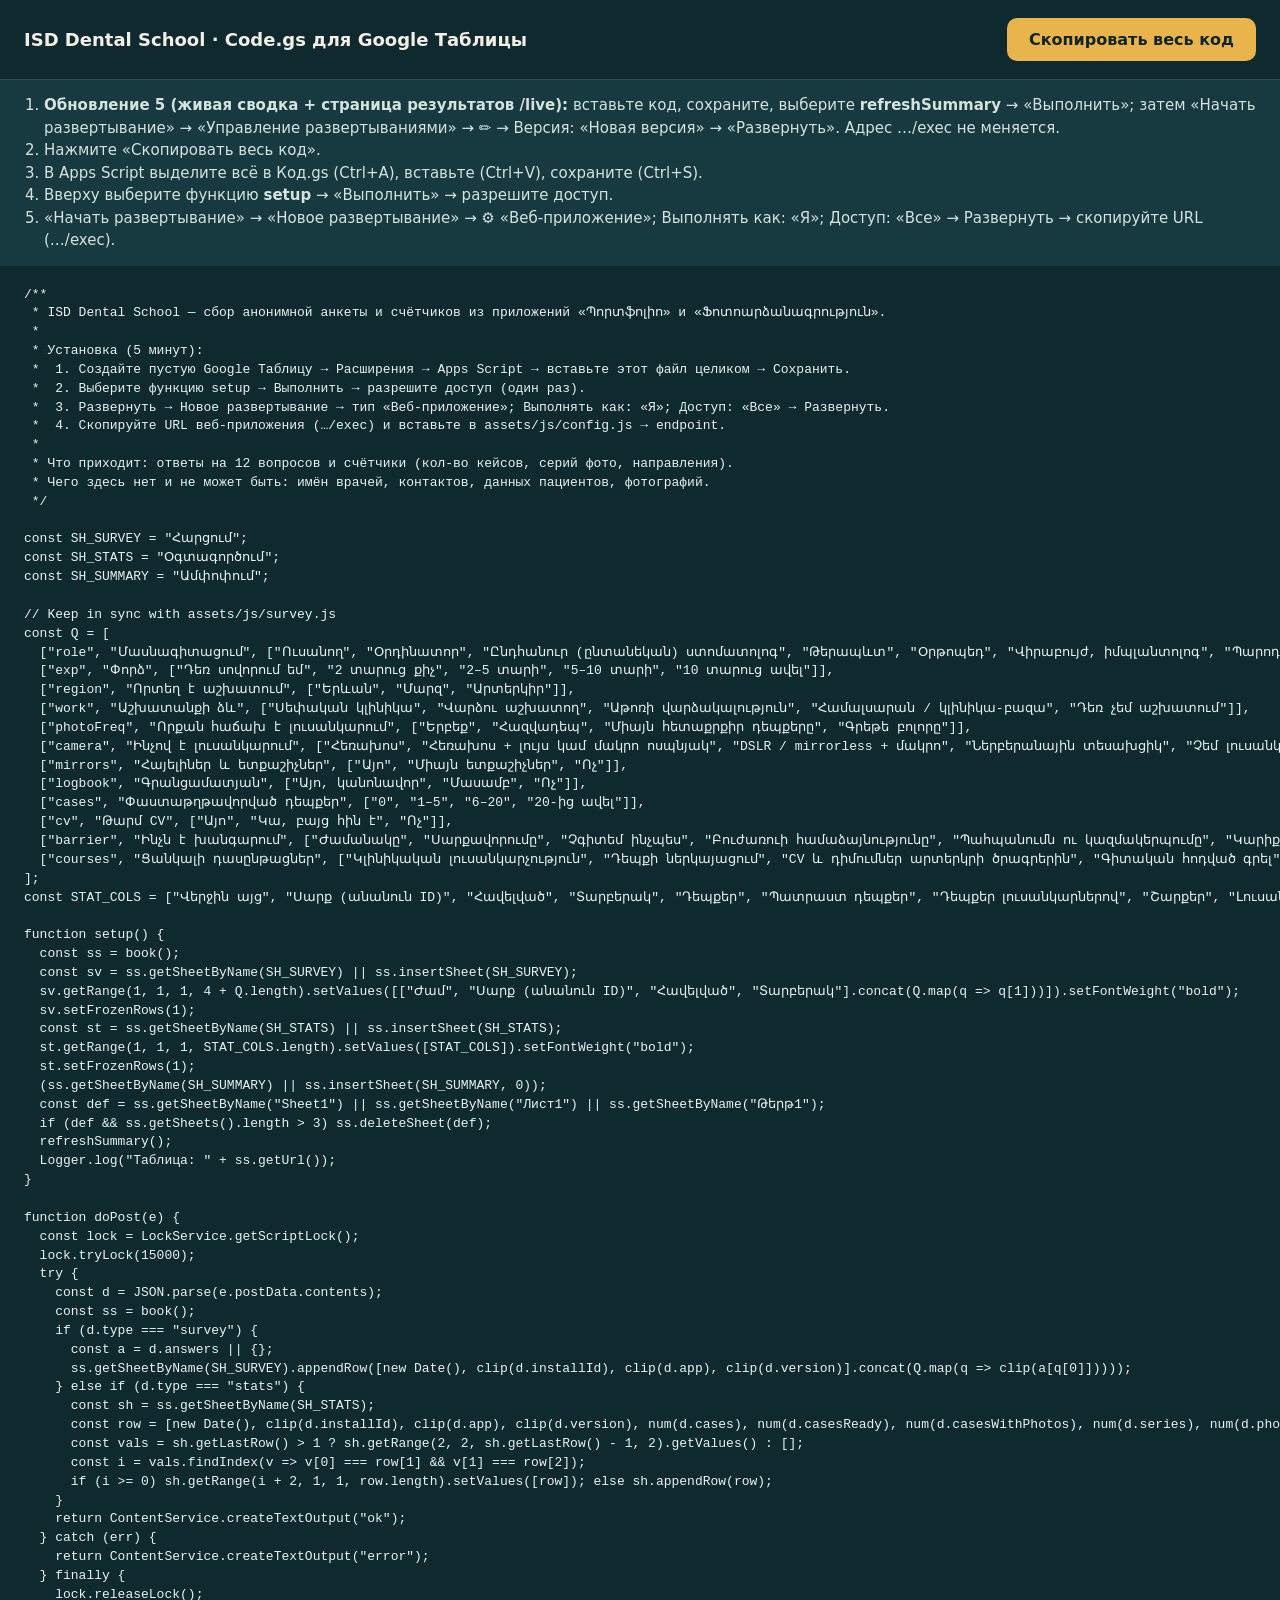
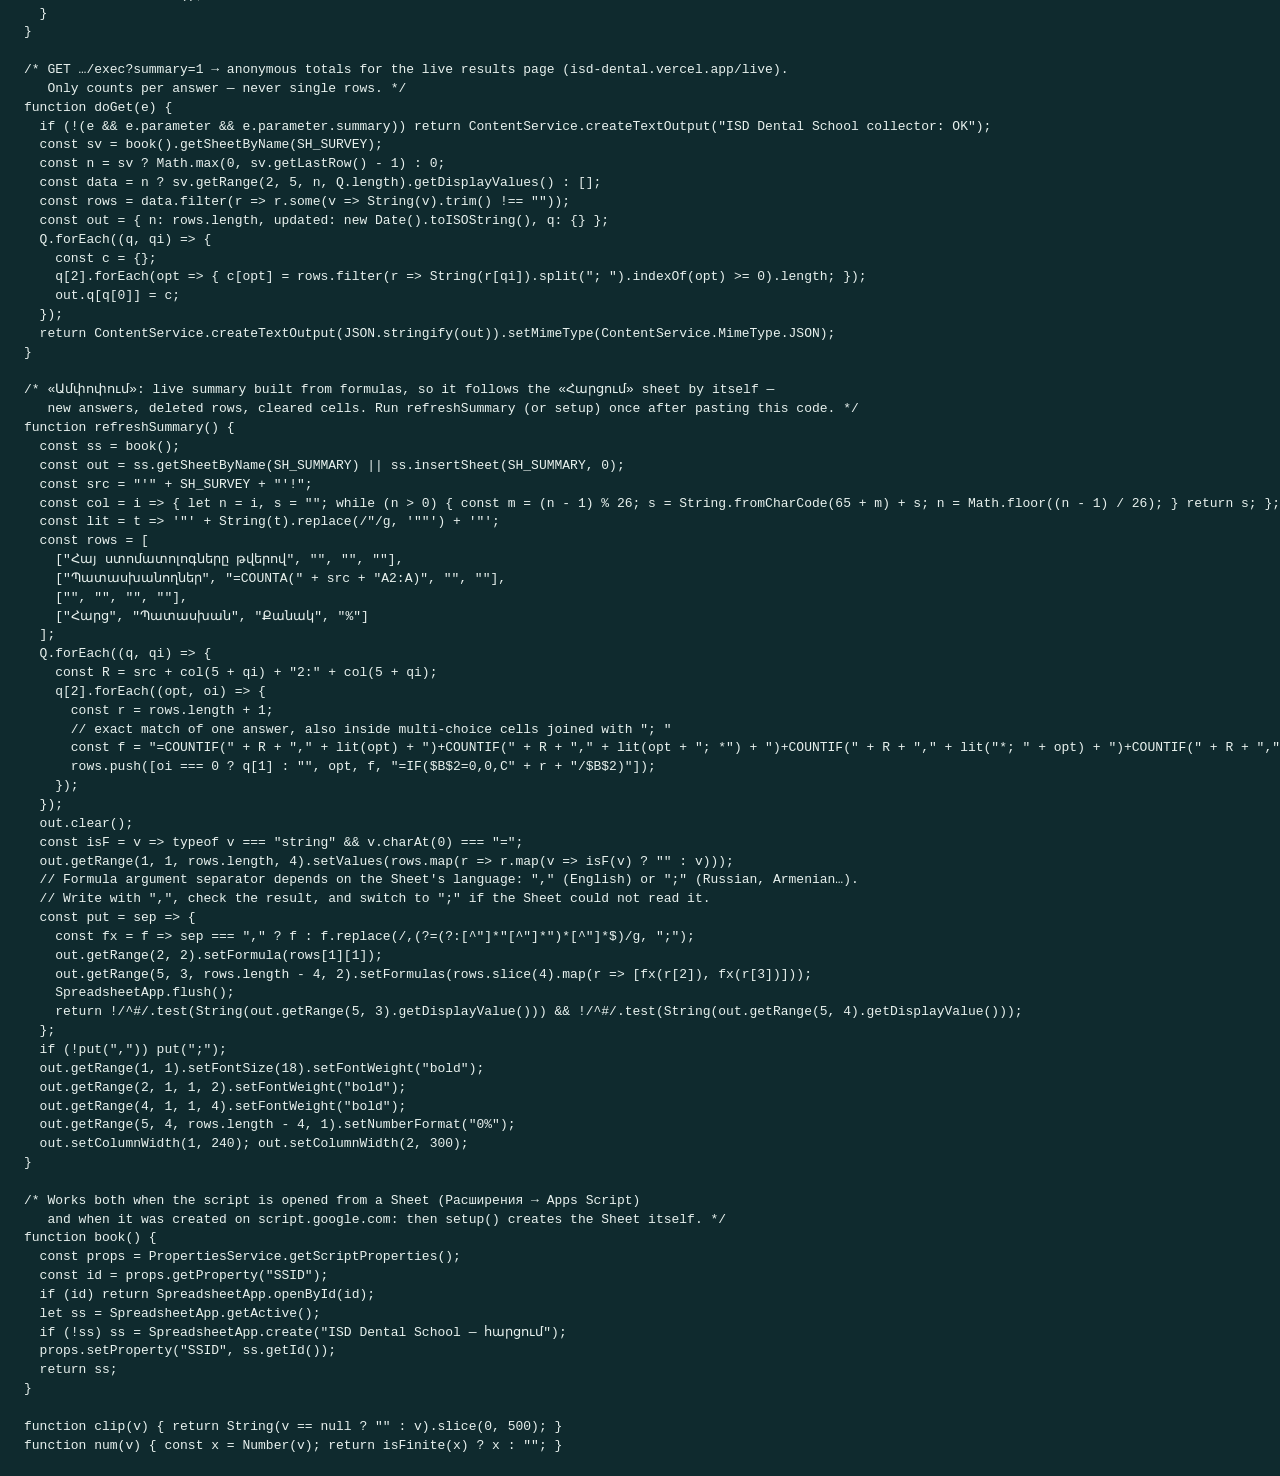
==== commit e72d5008: "Live results page (/live) + JSON summary in Apps Script doGet Co-Authored-By: Claude Opus 5.5 <norep" ====
--- a/gs/index.html
+++ b/gs/index.html
@@ -9,7 +9,7 @@
 pre{margin:0;padding:20px 24px;font:13px/1.45 Consolas,monospace;white-space:pre;overflow:auto;color:#e8f1ee}
 </style></head><body>
 <div class="top"><h1>ISD Dental School · Code.gs для Google Таблицы</h1><button id="b">Скопировать весь код</button></div>
-<ol><li><b>Обновление 4 (живая сводка, #ERROR! исправлен для любого языка таблицы):</b> вставьте код, сохраните, выберите <b>refreshSummary</b> → «Выполнить»; затем «Начать развертывание» → «Управление развертываниями» → ✏ → Версия: «Новая версия» → «Развернуть». Адрес …/exec не меняется.</li><li>Нажмите «Скопировать весь код».</li><li>В Apps Script выделите всё в Код.gs (Ctrl+A), вставьте (Ctrl+V), сохраните (Ctrl+S).</li><li>Вверху выберите функцию <b>setup</b> → «Выполнить» → разрешите доступ.</li><li>«Начать развертывание» → «Новое развертывание» → ⚙ «Веб-приложение»; Выполнять как: «Я»; Доступ: «Все» → Развернуть → скопируйте URL (…/exec).</li></ol>
+<ol><li><b>Обновление 5 (живая сводка + страница результатов /live):</b> вставьте код, сохраните, выберите <b>refreshSummary</b> → «Выполнить»; затем «Начать развертывание» → «Управление развертываниями» → ✏ → Версия: «Новая версия» → «Развернуть». Адрес …/exec не меняется.</li><li>Нажмите «Скопировать весь код».</li><li>В Apps Script выделите всё в Код.gs (Ctrl+A), вставьте (Ctrl+V), сохраните (Ctrl+S).</li><li>Вверху выберите функцию <b>setup</b> → «Выполнить» → разрешите доступ.</li><li>«Начать развертывание» → «Новое развертывание» → ⚙ «Веб-приложение»; Выполнять как: «Я»; Доступ: «Все» → Развернуть → скопируйте URL (…/exec).</li></ol>
 <pre id="c">/**
  * ISD Dental School — сбор анонимной анкеты и счётчиков из приложений «Պորտֆոլիո» и «Ֆոտոարձանագրություն».
  *
@@ -83,7 +83,22 @@
   }
 }
 
-function doGet() { return ContentService.createTextOutput(&quot;ISD Dental School collector: OK&quot;); }
+/* GET …/exec?summary=1 → anonymous totals for the live results page (isd-dental.vercel.app/live).
+   Only counts per answer — never single rows. */
+function doGet(e) {
+  if (!(e &amp;&amp; e.parameter &amp;&amp; e.parameter.summary)) return ContentService.createTextOutput(&quot;ISD Dental School collector: OK&quot;);
+  const sv = book().getSheetByName(SH_SURVEY);
+  const n = sv ? Math.max(0, sv.getLastRow() - 1) : 0;
+  const data = n ? sv.getRange(2, 5, n, Q.length).getDisplayValues() : [];
+  const rows = data.filter(r =&gt; r.some(v =&gt; String(v).trim() !== &quot;&quot;));
+  const out = { n: rows.length, updated: new Date().toISOString(), q: {} };
+  Q.forEach((q, qi) =&gt; {
+    const c = {};
+    q[2].forEach(opt =&gt; { c[opt] = rows.filter(r =&gt; String(r[qi]).split(&quot;; &quot;).indexOf(opt) &gt;= 0).length; });
+    out.q[q[0]] = c;
+  });
+  return ContentService.createTextOutput(JSON.stringify(out)).setMimeType(ContentService.MimeType.JSON);
+}
 
 /* «Ամփոփում»: live summary built from formulas, so it follows the «Հարցում» sheet by itself —
    new answers, deleted rows, cleared cells. Run refreshSummary (or setup) once after pasting this code. */
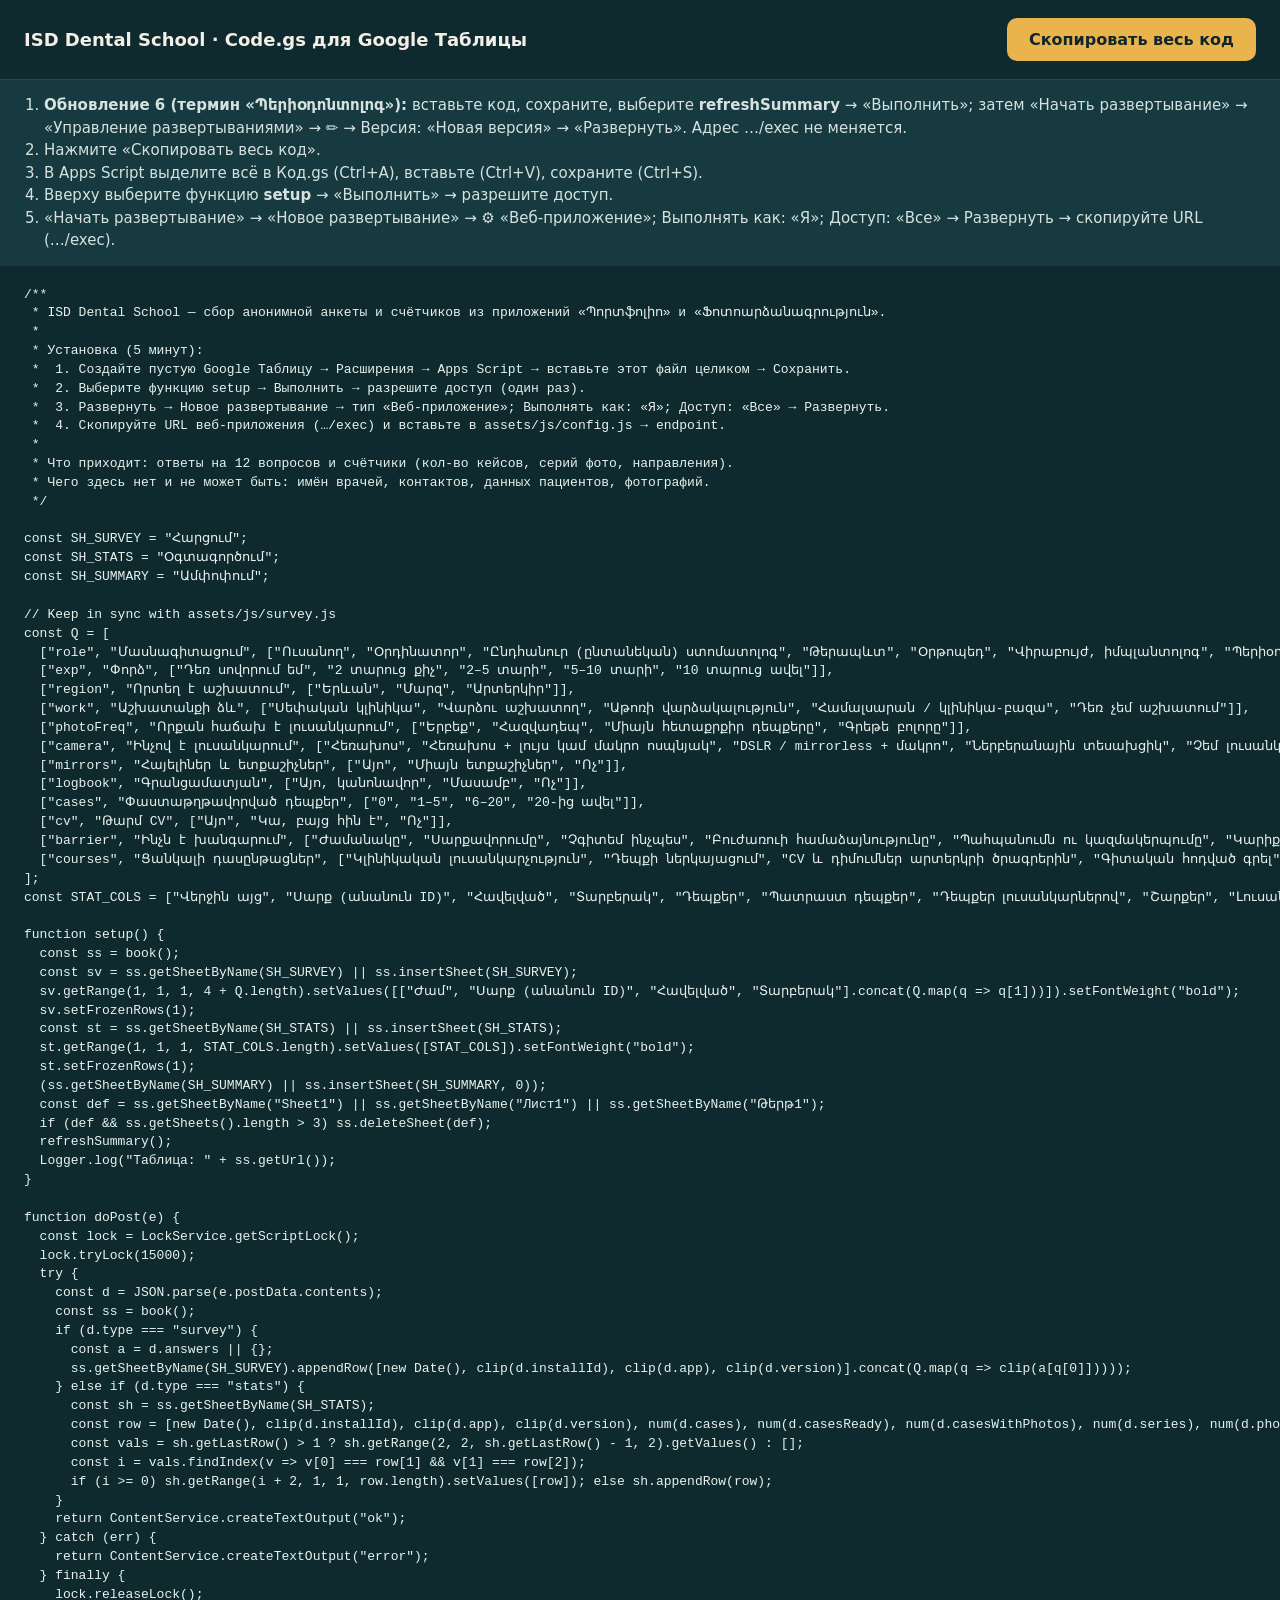
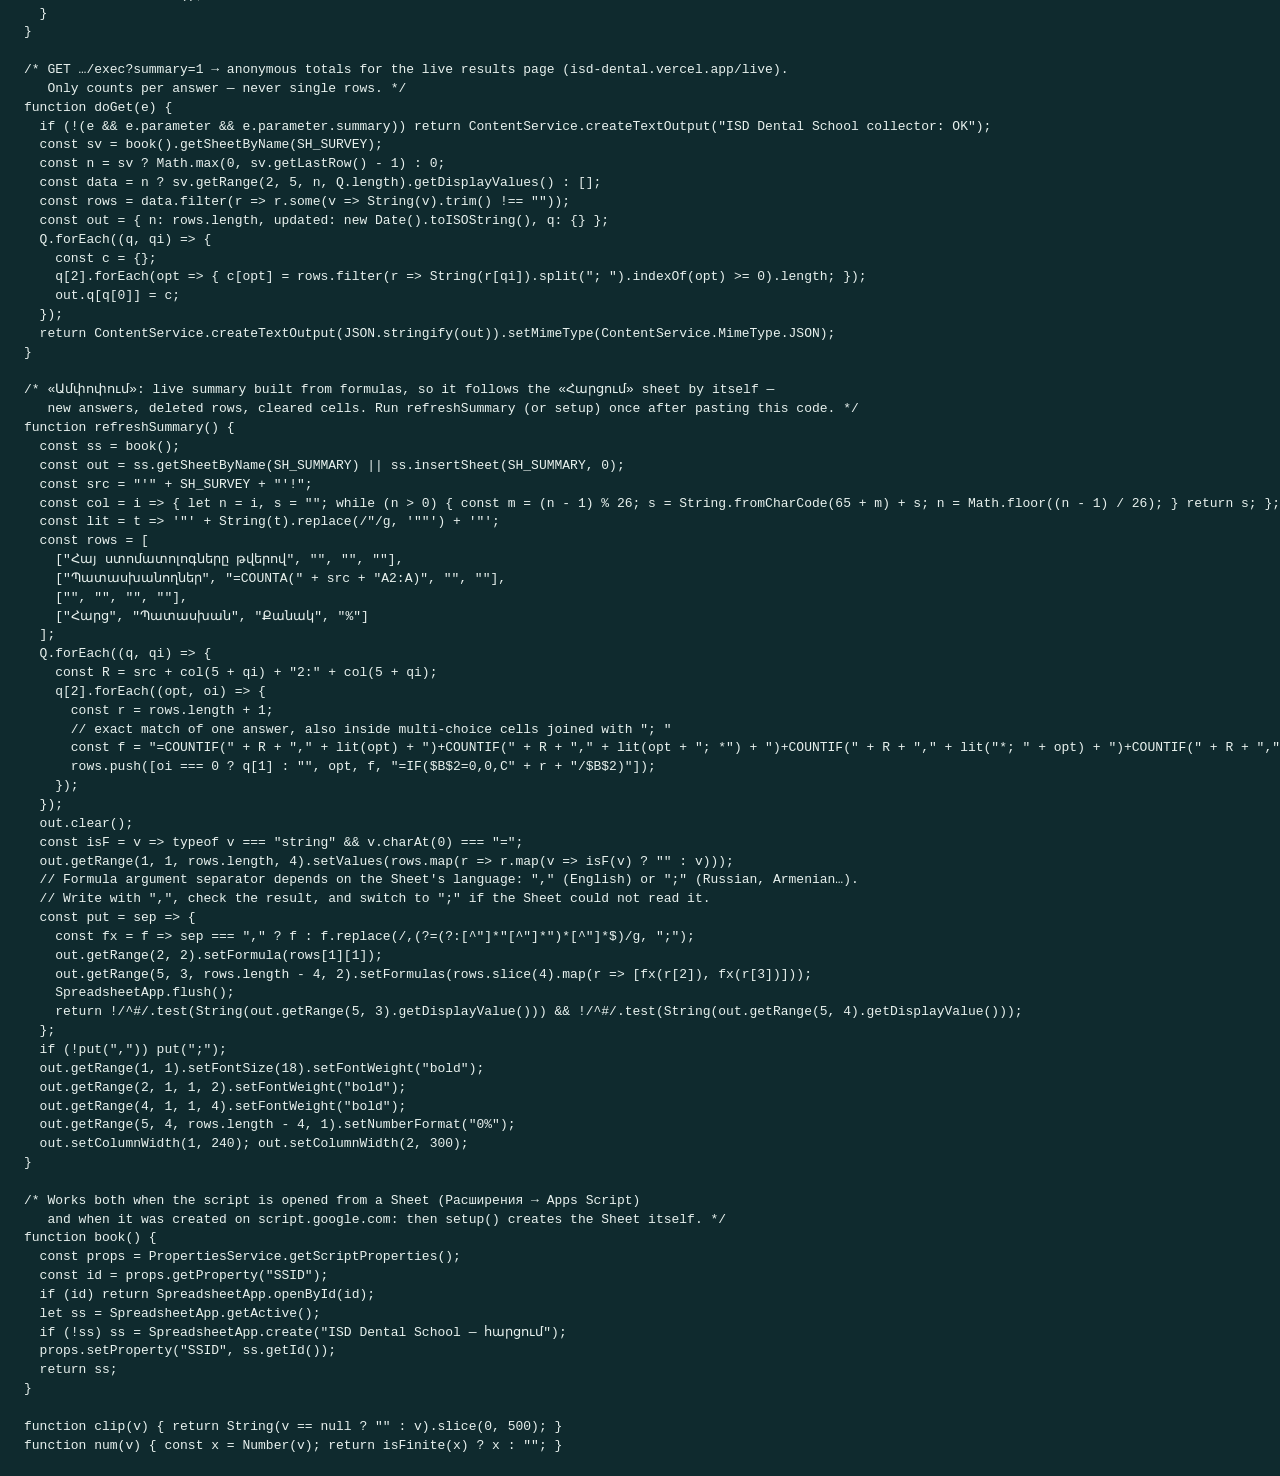
==== commit 7f1e0903: "Terminology: Պերիօդոնտոլոգիա, Պլոմբավորում Co-Authored-By: Claude Opus 5.5 <noreply@anthropic.com> C" ====
--- a/gs/index.html
+++ b/gs/index.html
@@ -9,7 +9,7 @@
 pre{margin:0;padding:20px 24px;font:13px/1.45 Consolas,monospace;white-space:pre;overflow:auto;color:#e8f1ee}
 </style></head><body>
 <div class="top"><h1>ISD Dental School · Code.gs для Google Таблицы</h1><button id="b">Скопировать весь код</button></div>
-<ol><li><b>Обновление 5 (живая сводка + страница результатов /live):</b> вставьте код, сохраните, выберите <b>refreshSummary</b> → «Выполнить»; затем «Начать развертывание» → «Управление развертываниями» → ✏ → Версия: «Новая версия» → «Развернуть». Адрес …/exec не меняется.</li><li>Нажмите «Скопировать весь код».</li><li>В Apps Script выделите всё в Код.gs (Ctrl+A), вставьте (Ctrl+V), сохраните (Ctrl+S).</li><li>Вверху выберите функцию <b>setup</b> → «Выполнить» → разрешите доступ.</li><li>«Начать развертывание» → «Новое развертывание» → ⚙ «Веб-приложение»; Выполнять как: «Я»; Доступ: «Все» → Развернуть → скопируйте URL (…/exec).</li></ol>
+<ol><li><b>Обновление 6 (термин «Պերիօդոնտոլոգ»):</b> вставьте код, сохраните, выберите <b>refreshSummary</b> → «Выполнить»; затем «Начать развертывание» → «Управление развертываниями» → ✏ → Версия: «Новая версия» → «Развернуть». Адрес …/exec не меняется.</li><li>Нажмите «Скопировать весь код».</li><li>В Apps Script выделите всё в Код.gs (Ctrl+A), вставьте (Ctrl+V), сохраните (Ctrl+S).</li><li>Вверху выберите функцию <b>setup</b> → «Выполнить» → разрешите доступ.</li><li>«Начать развертывание» → «Новое развертывание» → ⚙ «Веб-приложение»; Выполнять как: «Я»; Доступ: «Все» → Развернуть → скопируйте URL (…/exec).</li></ol>
 <pre id="c">/**
  * ISD Dental School — сбор анонимной анкеты и счётчиков из приложений «Պորտֆոլիո» и «Ֆոտոարձանագրություն».
  *
@@ -29,7 +29,7 @@
 
 // Keep in sync with assets/js/survey.js
 const Q = [
-  [&quot;role&quot;, &quot;Մասնագիտացում&quot;, [&quot;Ուսանող&quot;, &quot;Օրդինատոր&quot;, &quot;Ընդհանուր (ընտանեկան) ստոմատոլոգ&quot;, &quot;Թերապևտ&quot;, &quot;Օրթոպեդ&quot;, &quot;Վիրաբույժ, իմպլանտոլոգ&quot;, &quot;Պարոդոնտոլոգ&quot;, &quot;Օրթոդոնտ&quot;, &quot;Մանկական ստոմատոլոգ&quot;, &quot;Այլ&quot;]],
+  [&quot;role&quot;, &quot;Մասնագիտացում&quot;, [&quot;Ուսանող&quot;, &quot;Օրդինատոր&quot;, &quot;Ընդհանուր (ընտանեկան) ստոմատոլոգ&quot;, &quot;Թերապևտ&quot;, &quot;Օրթոպեդ&quot;, &quot;Վիրաբույժ, իմպլանտոլոգ&quot;, &quot;Պերիօդոնտոլոգ&quot;, &quot;Օրթոդոնտ&quot;, &quot;Մանկական ստոմատոլոգ&quot;, &quot;Այլ&quot;]],
   [&quot;exp&quot;, &quot;Փորձ&quot;, [&quot;Դեռ սովորում եմ&quot;, &quot;2 տարուց քիչ&quot;, &quot;2–5 տարի&quot;, &quot;5–10 տարի&quot;, &quot;10 տարուց ավել&quot;]],
   [&quot;region&quot;, &quot;Որտեղ է աշխատում&quot;, [&quot;Երևան&quot;, &quot;Մարզ&quot;, &quot;Արտերկիր&quot;]],
   [&quot;work&quot;, &quot;Աշխատանքի ձև&quot;, [&quot;Սեփական կլինիկա&quot;, &quot;Վարձու աշխատող&quot;, &quot;Աթոռի վարձակալություն&quot;, &quot;Համալսարան / կլինիկա-բազա&quot;, &quot;Դեռ չեմ աշխատում&quot;]],
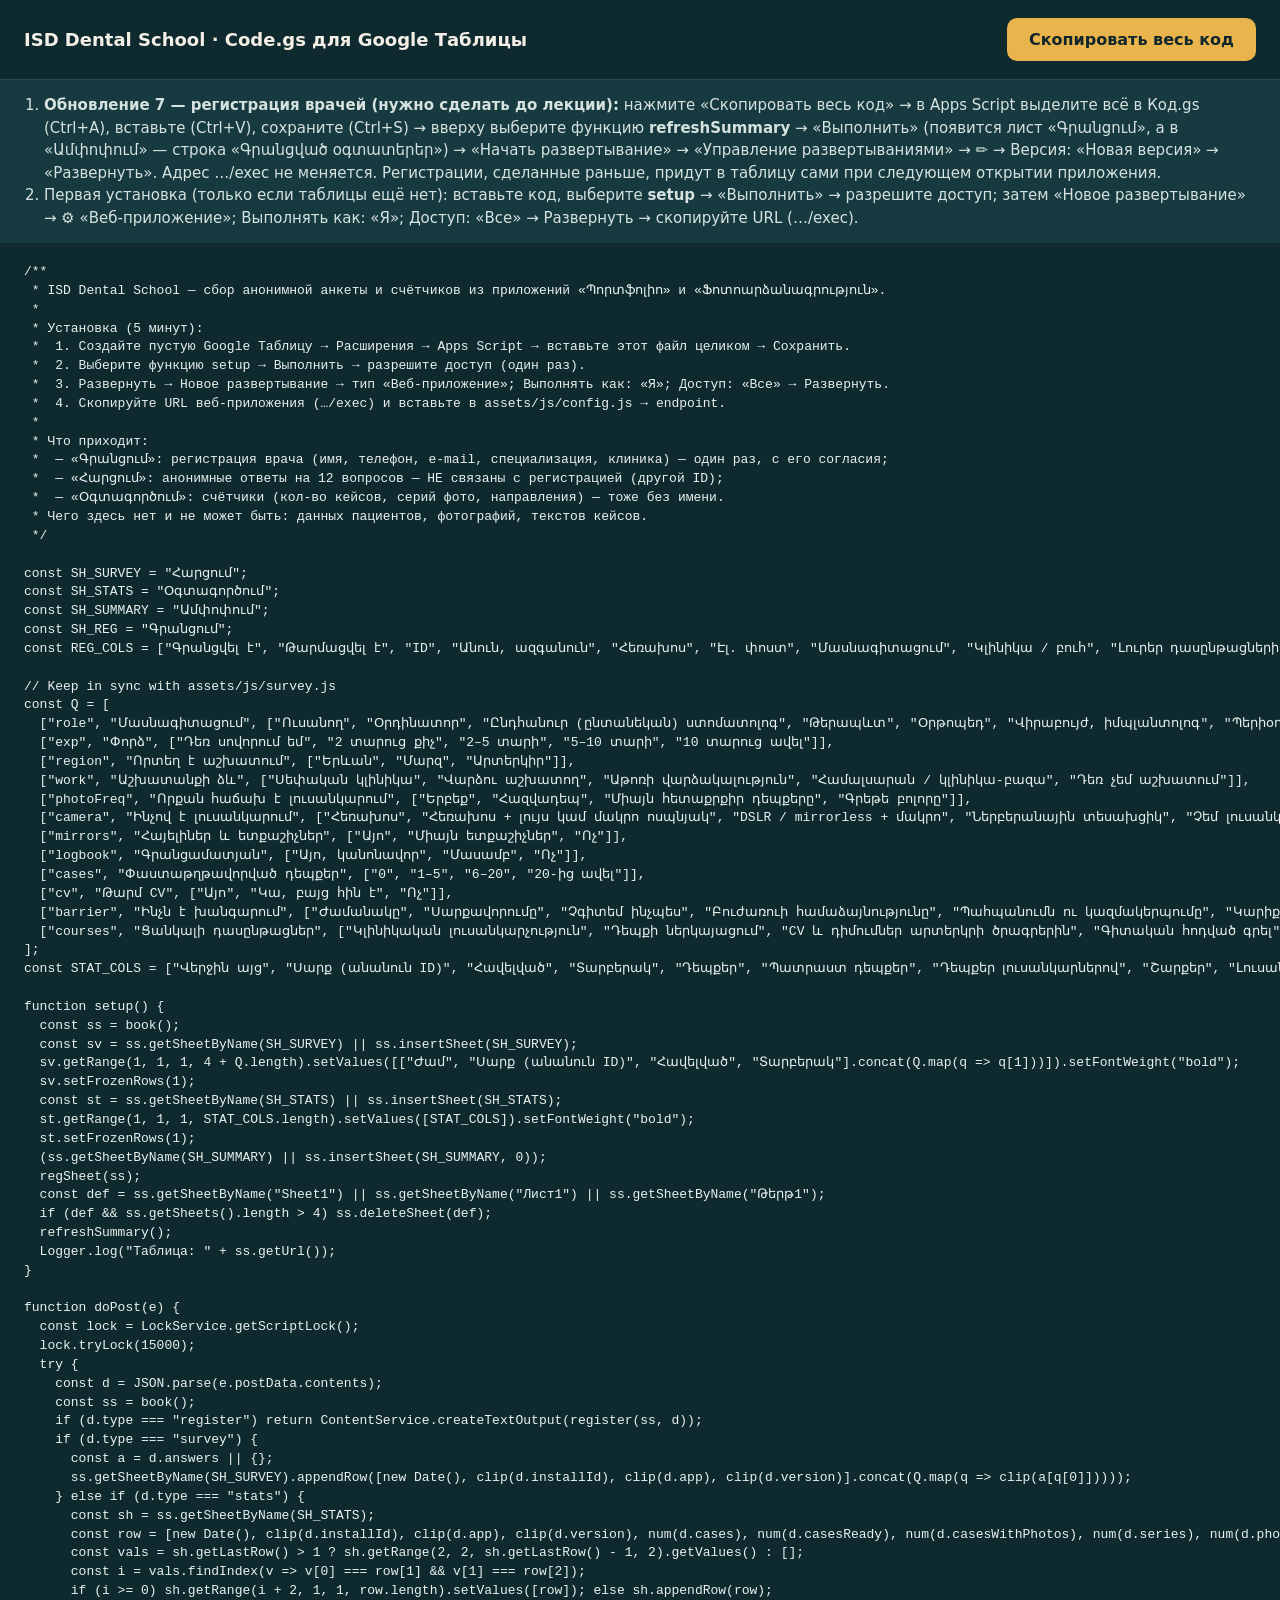
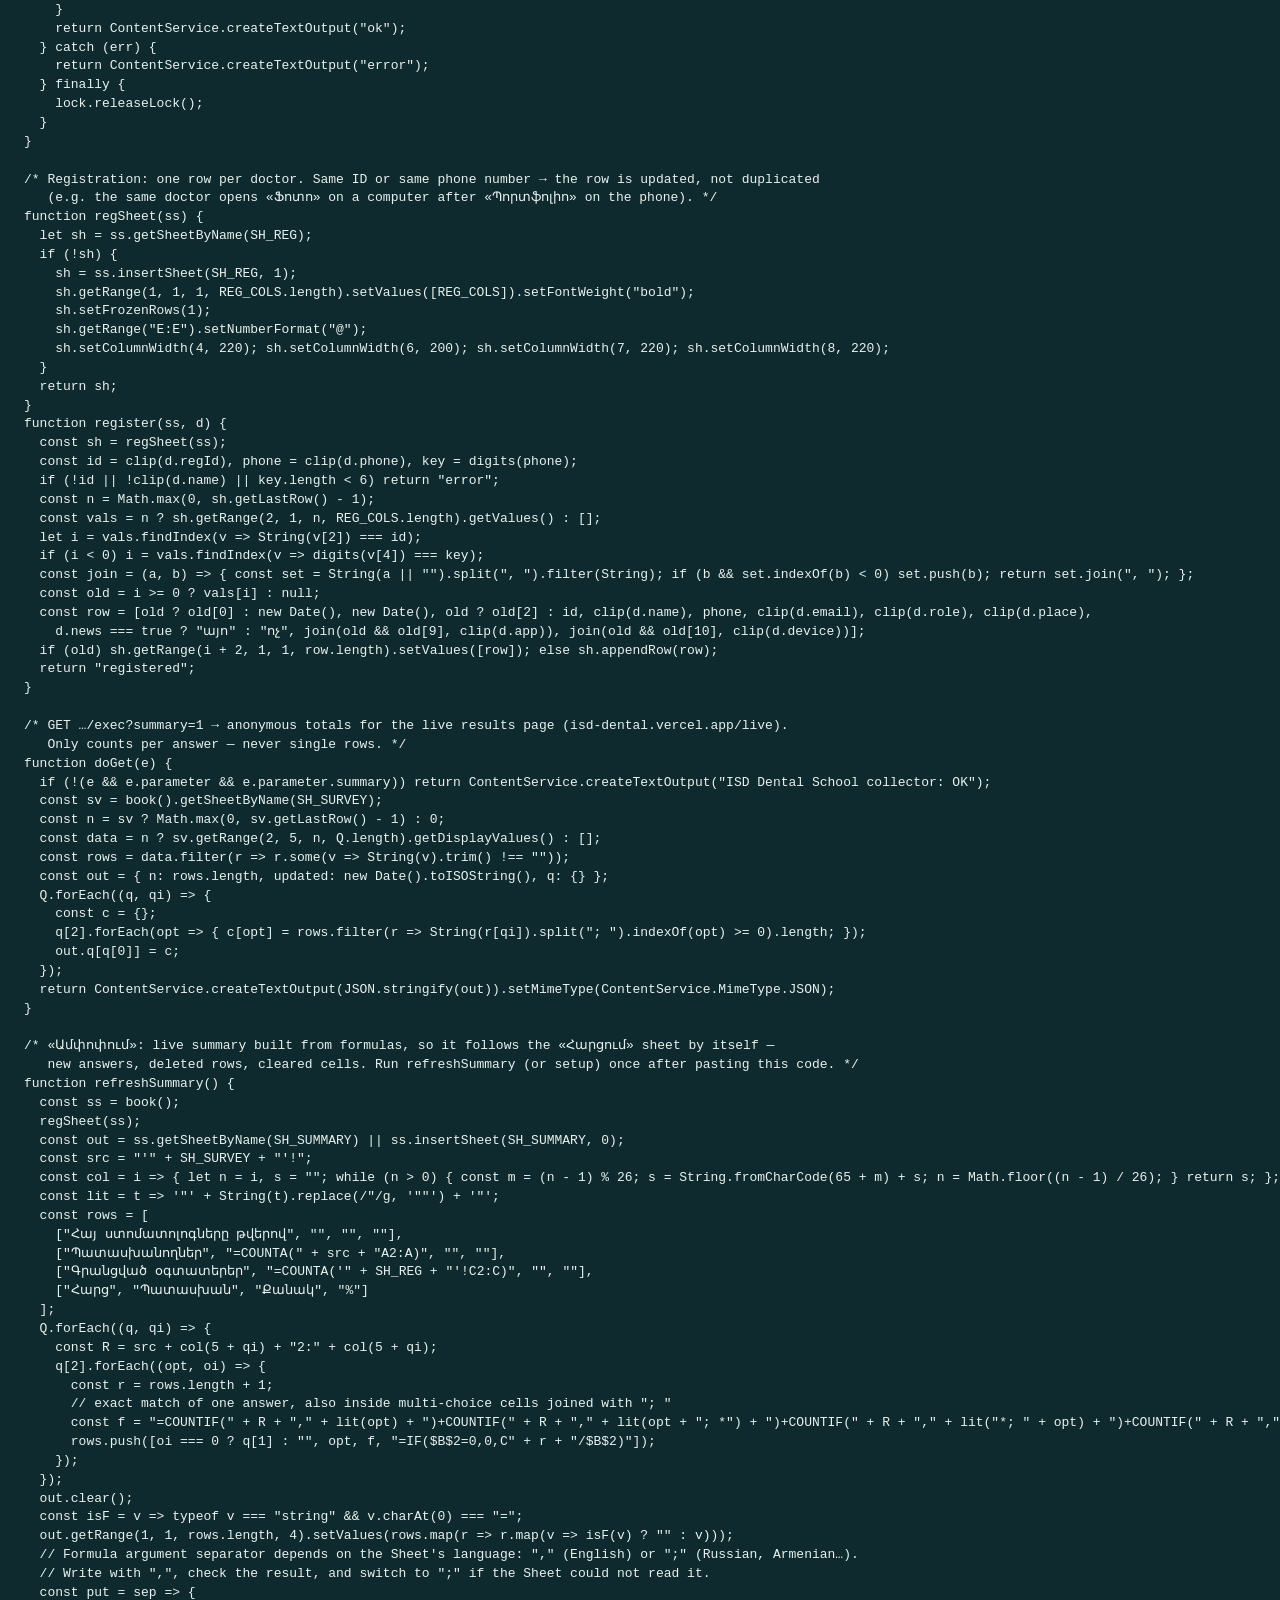
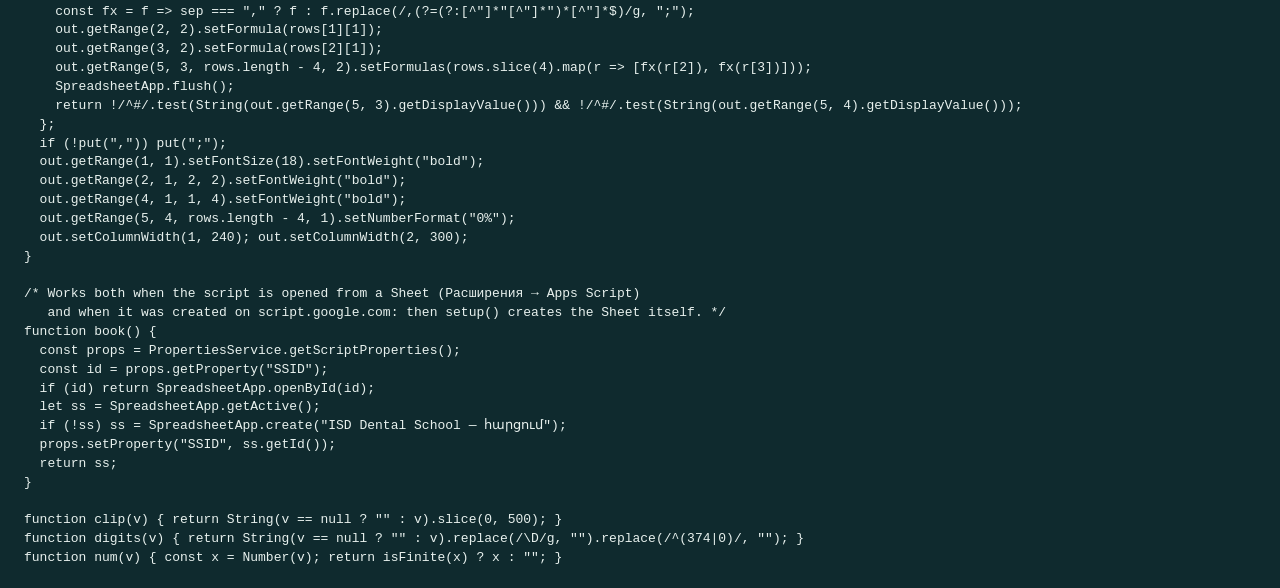
==== commit 7e56b643: "Registration gate for both apps; registrations sheet in Code.gs (Update 7) Co-Authored-By: Claude Op" ====
--- a/gs/index.html
+++ b/gs/index.html
@@ -9,7 +9,7 @@
 pre{margin:0;padding:20px 24px;font:13px/1.45 Consolas,monospace;white-space:pre;overflow:auto;color:#e8f1ee}
 </style></head><body>
 <div class="top"><h1>ISD Dental School · Code.gs для Google Таблицы</h1><button id="b">Скопировать весь код</button></div>
-<ol><li><b>Обновление 6 (термин «Պերիօդոնտոլոգ»):</b> вставьте код, сохраните, выберите <b>refreshSummary</b> → «Выполнить»; затем «Начать развертывание» → «Управление развертываниями» → ✏ → Версия: «Новая версия» → «Развернуть». Адрес …/exec не меняется.</li><li>Нажмите «Скопировать весь код».</li><li>В Apps Script выделите всё в Код.gs (Ctrl+A), вставьте (Ctrl+V), сохраните (Ctrl+S).</li><li>Вверху выберите функцию <b>setup</b> → «Выполнить» → разрешите доступ.</li><li>«Начать развертывание» → «Новое развертывание» → ⚙ «Веб-приложение»; Выполнять как: «Я»; Доступ: «Все» → Развернуть → скопируйте URL (…/exec).</li></ol>
+<ol><li><b>Обновление 7 — регистрация врачей (нужно сделать до лекции):</b> нажмите «Скопировать весь код» → в Apps Script выделите всё в Код.gs (Ctrl+A), вставьте (Ctrl+V), сохраните (Ctrl+S) → вверху выберите функцию <b>refreshSummary</b> → «Выполнить» (появится лист «Գրանցում», а в «Ամփոփում» — строка «Գրանցված օգտատերեր») → «Начать развертывание» → «Управление развертываниями» → ✏ → Версия: «Новая версия» → «Развернуть». Адрес …/exec не меняется. Регистрации, сделанные раньше, придут в таблицу сами при следующем открытии приложения.</li><li>Первая установка (только если таблицы ещё нет): вставьте код, выберите <b>setup</b> → «Выполнить» → разрешите доступ; затем «Новое развертывание» → ⚙ «Веб-приложение»; Выполнять как: «Я»; Доступ: «Все» → Развернуть → скопируйте URL (…/exec).</li></ol>
 <pre id="c">/**
  * ISD Dental School — сбор анонимной анкеты и счётчиков из приложений «Պորտֆոլիո» и «Ֆոտոարձանագրություն».
  *
@@ -19,13 +19,18 @@
  *  3. Развернуть → Новое развертывание → тип «Веб-приложение»; Выполнять как: «Я»; Доступ: «Все» → Развернуть.
  *  4. Скопируйте URL веб-приложения (…/exec) и вставьте в assets/js/config.js → endpoint.
  *
- * Что приходит: ответы на 12 вопросов и счётчики (кол-во кейсов, серий фото, направления).
- * Чего здесь нет и не может быть: имён врачей, контактов, данных пациентов, фотографий.
+ * Что приходит:
+ *  — «Գրանցում»: регистрация врача (имя, телефон, e-mail, специализация, клиника) — один раз, с его согласия;
+ *  — «Հարցում»: анонимные ответы на 12 вопросов — НЕ связаны с регистрацией (другой ID);
+ *  — «Օգտագործում»: счётчики (кол-во кейсов, серий фото, направления) — тоже без имени.
+ * Чего здесь нет и не может быть: данных пациентов, фотографий, текстов кейсов.
  */
 
 const SH_SURVEY = &quot;Հարցում&quot;;
 const SH_STATS = &quot;Օգտագործում&quot;;
 const SH_SUMMARY = &quot;Ամփոփում&quot;;
+const SH_REG = &quot;Գրանցում&quot;;
+const REG_COLS = [&quot;Գրանցվել է&quot;, &quot;Թարմացվել է&quot;, &quot;ID&quot;, &quot;Անուն, ազգանուն&quot;, &quot;Հեռախոս&quot;, &quot;Էլ. փոստ&quot;, &quot;Մասնագիտացում&quot;, &quot;Կլինիկա / բուհ&quot;, &quot;Լուրեր դասընթացների մասին&quot;, &quot;Հավելված&quot;, &quot;Սարք&quot;];
 
 // Keep in sync with assets/js/survey.js
 const Q = [
@@ -53,8 +58,9 @@
   st.getRange(1, 1, 1, STAT_COLS.length).setValues([STAT_COLS]).setFontWeight(&quot;bold&quot;);
   st.setFrozenRows(1);
   (ss.getSheetByName(SH_SUMMARY) || ss.insertSheet(SH_SUMMARY, 0));
+  regSheet(ss);
   const def = ss.getSheetByName(&quot;Sheet1&quot;) || ss.getSheetByName(&quot;Лист1&quot;) || ss.getSheetByName(&quot;Թերթ1&quot;);
-  if (def &amp;&amp; ss.getSheets().length &gt; 3) ss.deleteSheet(def);
+  if (def &amp;&amp; ss.getSheets().length &gt; 4) ss.deleteSheet(def);
   refreshSummary();
   Logger.log(&quot;Таблица: &quot; + ss.getUrl());
 }
@@ -65,6 +71,7 @@
   try {
     const d = JSON.parse(e.postData.contents);
     const ss = book();
+    if (d.type === &quot;register&quot;) return ContentService.createTextOutput(register(ss, d));
     if (d.type === &quot;survey&quot;) {
       const a = d.answers || {};
       ss.getSheetByName(SH_SURVEY).appendRow([new Date(), clip(d.installId), clip(d.app), clip(d.version)].concat(Q.map(q =&gt; clip(a[q[0]]))));
@@ -83,6 +90,35 @@
   }
 }
 
+/* Registration: one row per doctor. Same ID or same phone number → the row is updated, not duplicated
+   (e.g. the same doctor opens «Ֆոտո» on a computer after «Պորտֆոլիո» on the phone). */
+function regSheet(ss) {
+  let sh = ss.getSheetByName(SH_REG);
+  if (!sh) {
+    sh = ss.insertSheet(SH_REG, 1);
+    sh.getRange(1, 1, 1, REG_COLS.length).setValues([REG_COLS]).setFontWeight(&quot;bold&quot;);
+    sh.setFrozenRows(1);
+    sh.getRange(&quot;E:E&quot;).setNumberFormat(&quot;@&quot;);
+    sh.setColumnWidth(4, 220); sh.setColumnWidth(6, 200); sh.setColumnWidth(7, 220); sh.setColumnWidth(8, 220);
+  }
+  return sh;
+}
+function register(ss, d) {
+  const sh = regSheet(ss);
+  const id = clip(d.regId), phone = clip(d.phone), key = digits(phone);
+  if (!id || !clip(d.name) || key.length &lt; 6) return &quot;error&quot;;
+  const n = Math.max(0, sh.getLastRow() - 1);
+  const vals = n ? sh.getRange(2, 1, n, REG_COLS.length).getValues() : [];
+  let i = vals.findIndex(v =&gt; String(v[2]) === id);
+  if (i &lt; 0) i = vals.findIndex(v =&gt; digits(v[4]) === key);
+  const join = (a, b) =&gt; { const set = String(a || &quot;&quot;).split(&quot;, &quot;).filter(String); if (b &amp;&amp; set.indexOf(b) &lt; 0) set.push(b); return set.join(&quot;, &quot;); };
+  const old = i &gt;= 0 ? vals[i] : null;
+  const row = [old ? old[0] : new Date(), new Date(), old ? old[2] : id, clip(d.name), phone, clip(d.email), clip(d.role), clip(d.place),
+    d.news === true ? &quot;այո&quot; : &quot;ոչ&quot;, join(old &amp;&amp; old[9], clip(d.app)), join(old &amp;&amp; old[10], clip(d.device))];
+  if (old) sh.getRange(i + 2, 1, 1, row.length).setValues([row]); else sh.appendRow(row);
+  return &quot;registered&quot;;
+}
+
 /* GET …/exec?summary=1 → anonymous totals for the live results page (isd-dental.vercel.app/live).
    Only counts per answer — never single rows. */
 function doGet(e) {
@@ -104,6 +140,7 @@
    new answers, deleted rows, cleared cells. Run refreshSummary (or setup) once after pasting this code. */
 function refreshSummary() {
   const ss = book();
+  regSheet(ss);
   const out = ss.getSheetByName(SH_SUMMARY) || ss.insertSheet(SH_SUMMARY, 0);
   const src = &quot;&#x27;&quot; + SH_SURVEY + &quot;&#x27;!&quot;;
   const col = i =&gt; { let n = i, s = &quot;&quot;; while (n &gt; 0) { const m = (n - 1) % 26; s = String.fromCharCode(65 + m) + s; n = Math.floor((n - 1) / 26); } return s; };
@@ -111,7 +148,7 @@
   const rows = [
     [&quot;Հայ ստոմատոլոգները թվերով&quot;, &quot;&quot;, &quot;&quot;, &quot;&quot;],
     [&quot;Պատասխանողներ&quot;, &quot;=COUNTA(&quot; + src + &quot;A2:A)&quot;, &quot;&quot;, &quot;&quot;],
-    [&quot;&quot;, &quot;&quot;, &quot;&quot;, &quot;&quot;],
+    [&quot;Գրանցված օգտատերեր&quot;, &quot;=COUNTA(&#x27;&quot; + SH_REG + &quot;&#x27;!C2:C)&quot;, &quot;&quot;, &quot;&quot;],
     [&quot;Հարց&quot;, &quot;Պատասխան&quot;, &quot;Քանակ&quot;, &quot;%&quot;]
   ];
   Q.forEach((q, qi) =&gt; {
@@ -131,13 +168,14 @@
   const put = sep =&gt; {
     const fx = f =&gt; sep === &quot;,&quot; ? f : f.replace(/,(?=(?:[^&quot;]*&quot;[^&quot;]*&quot;)*[^&quot;]*$)/g, &quot;;&quot;);
     out.getRange(2, 2).setFormula(rows[1][1]);
+    out.getRange(3, 2).setFormula(rows[2][1]);
     out.getRange(5, 3, rows.length - 4, 2).setFormulas(rows.slice(4).map(r =&gt; [fx(r[2]), fx(r[3])]));
     SpreadsheetApp.flush();
     return !/^#/.test(String(out.getRange(5, 3).getDisplayValue())) &amp;&amp; !/^#/.test(String(out.getRange(5, 4).getDisplayValue()));
   };
   if (!put(&quot;,&quot;)) put(&quot;;&quot;);
   out.getRange(1, 1).setFontSize(18).setFontWeight(&quot;bold&quot;);
-  out.getRange(2, 1, 1, 2).setFontWeight(&quot;bold&quot;);
+  out.getRange(2, 1, 2, 2).setFontWeight(&quot;bold&quot;);
   out.getRange(4, 1, 1, 4).setFontWeight(&quot;bold&quot;);
   out.getRange(5, 4, rows.length - 4, 1).setNumberFormat(&quot;0%&quot;);
   out.setColumnWidth(1, 240); out.setColumnWidth(2, 300);
@@ -156,6 +194,7 @@
 }
 
 function clip(v) { return String(v == null ? &quot;&quot; : v).slice(0, 500); }
+function digits(v) { return String(v == null ? &quot;&quot; : v).replace(/\D/g, &quot;&quot;).replace(/^(374|0)/, &quot;&quot;); }
 function num(v) { const x = Number(v); return isFinite(x) ? x : &quot;&quot;; }
 </pre>
 <script>
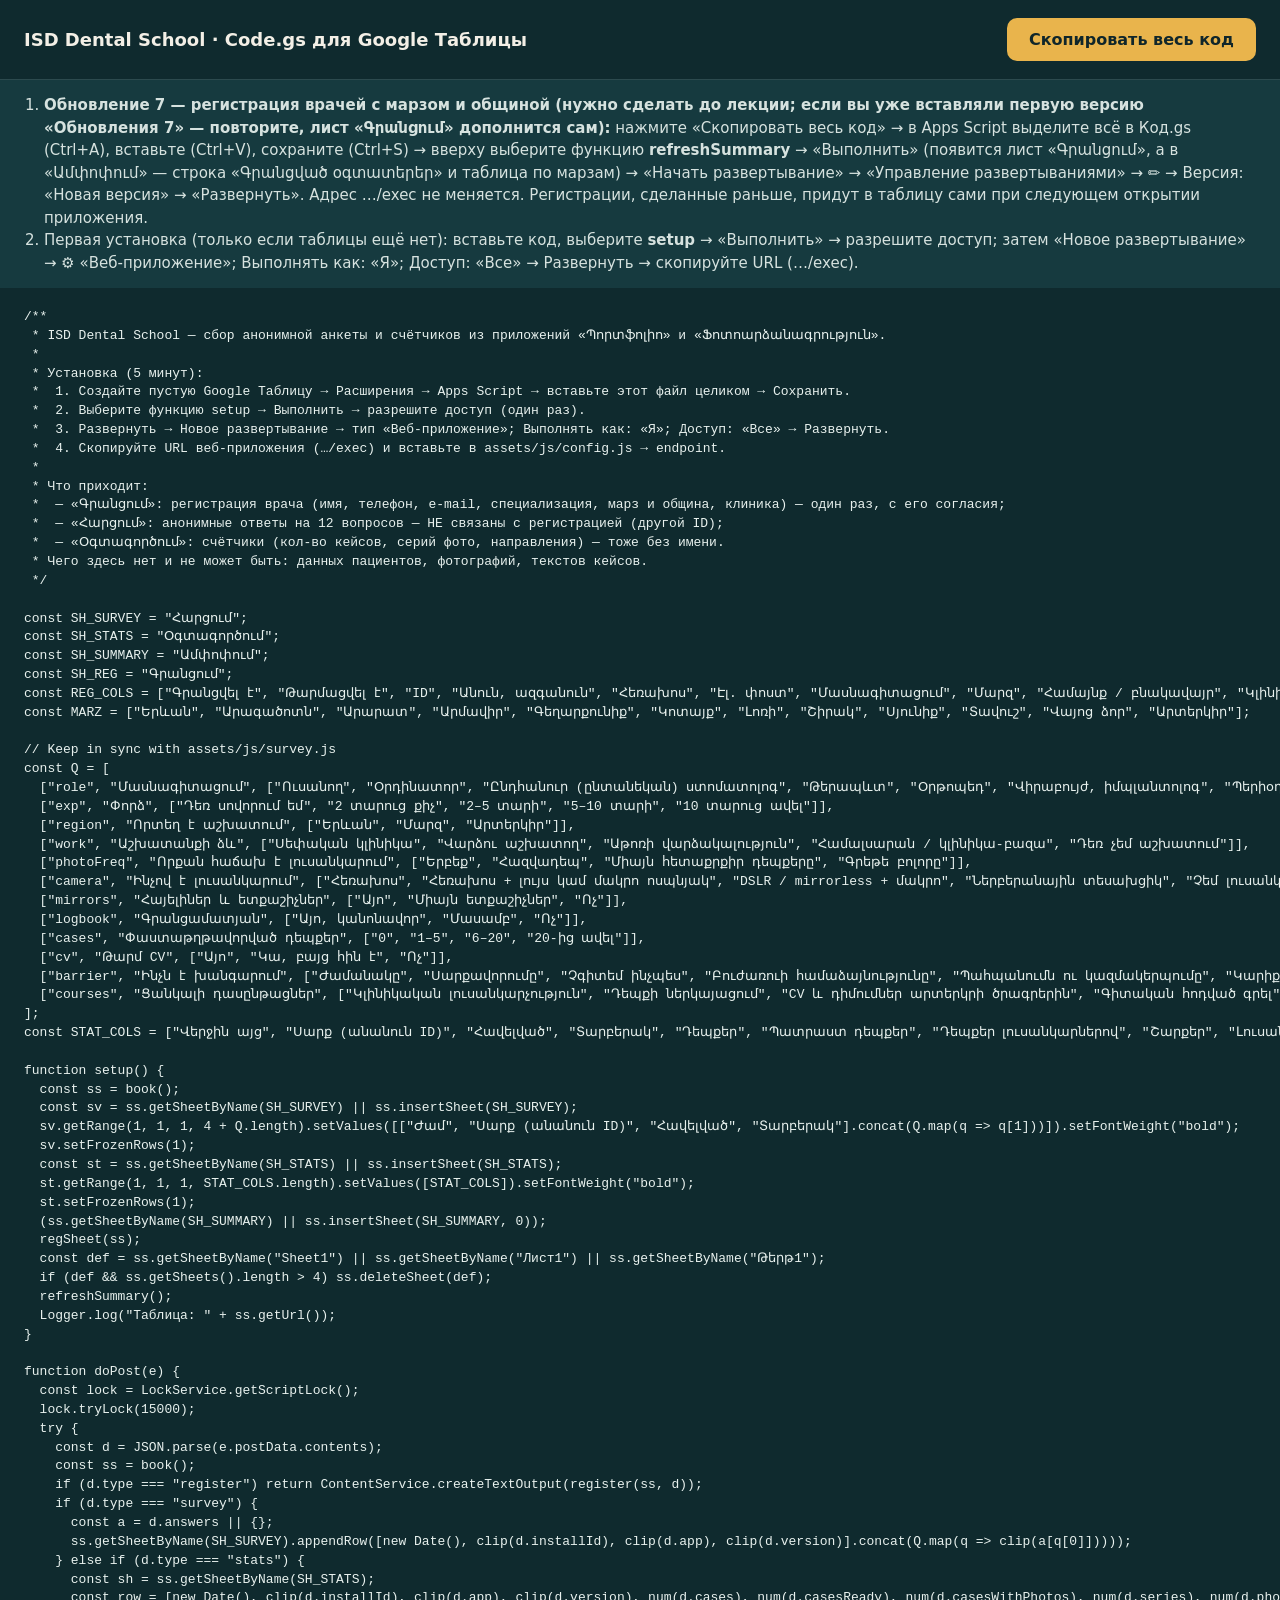
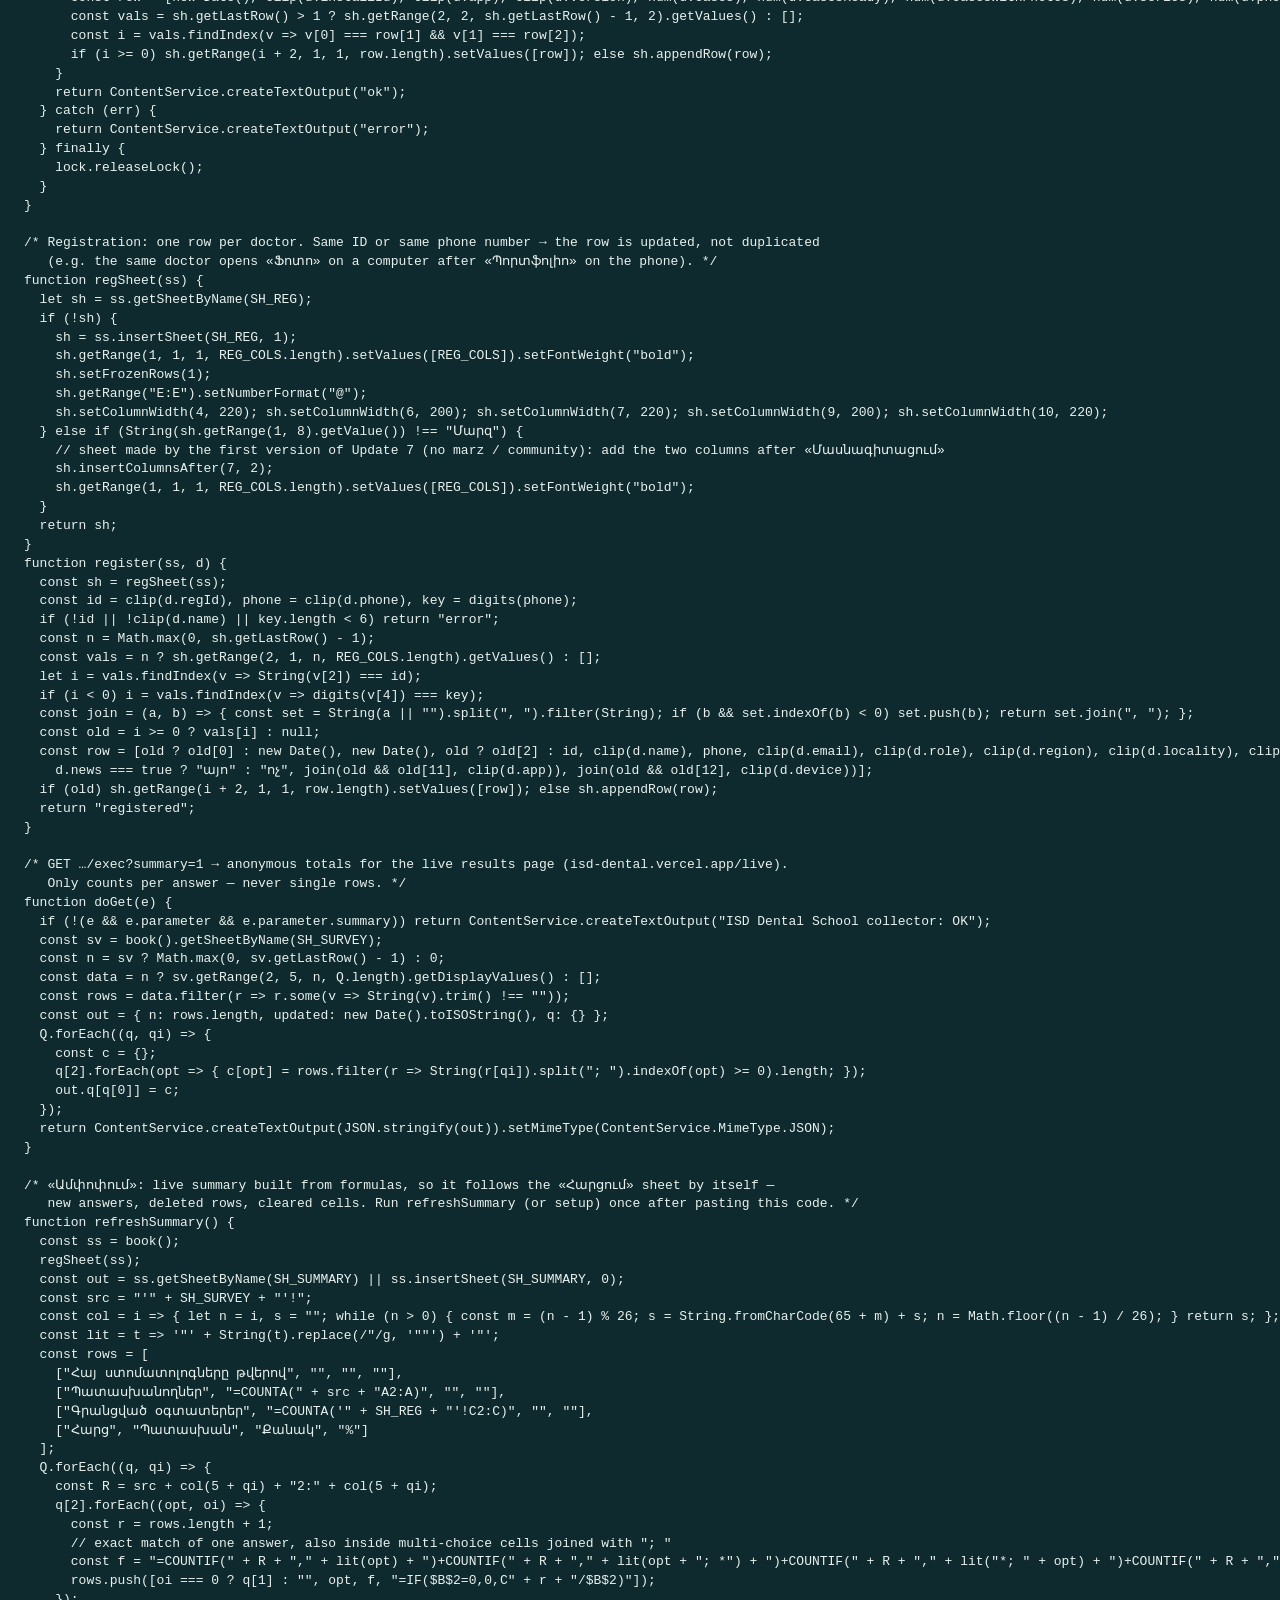
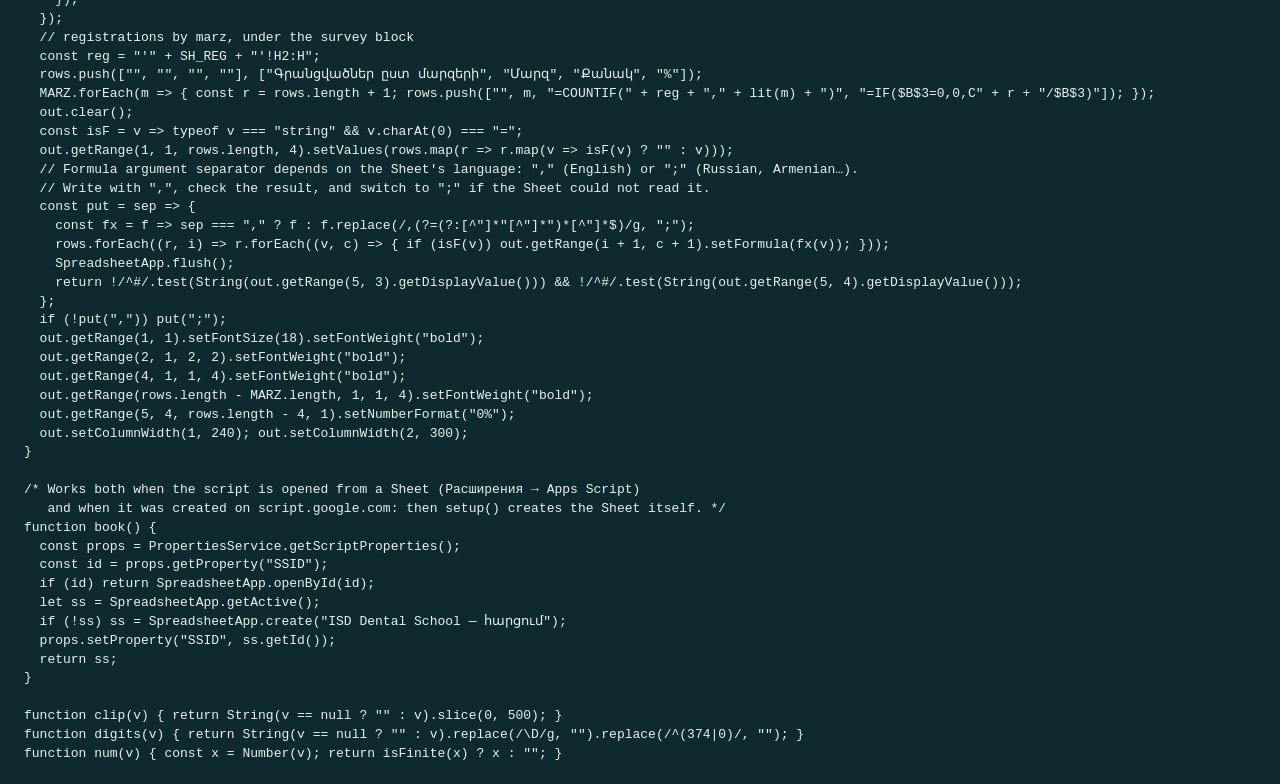
==== commit a5fe8262: "Registration: marz + community/settlement, Yerevan district; summary by marz Co-Authored-By: Claude " ====
--- a/gs/index.html
+++ b/gs/index.html
@@ -9,7 +9,7 @@
 pre{margin:0;padding:20px 24px;font:13px/1.45 Consolas,monospace;white-space:pre;overflow:auto;color:#e8f1ee}
 </style></head><body>
 <div class="top"><h1>ISD Dental School · Code.gs для Google Таблицы</h1><button id="b">Скопировать весь код</button></div>
-<ol><li><b>Обновление 7 — регистрация врачей (нужно сделать до лекции):</b> нажмите «Скопировать весь код» → в Apps Script выделите всё в Код.gs (Ctrl+A), вставьте (Ctrl+V), сохраните (Ctrl+S) → вверху выберите функцию <b>refreshSummary</b> → «Выполнить» (появится лист «Գրանցում», а в «Ամփոփում» — строка «Գրանցված օգտատերեր») → «Начать развертывание» → «Управление развертываниями» → ✏ → Версия: «Новая версия» → «Развернуть». Адрес …/exec не меняется. Регистрации, сделанные раньше, придут в таблицу сами при следующем открытии приложения.</li><li>Первая установка (только если таблицы ещё нет): вставьте код, выберите <b>setup</b> → «Выполнить» → разрешите доступ; затем «Новое развертывание» → ⚙ «Веб-приложение»; Выполнять как: «Я»; Доступ: «Все» → Развернуть → скопируйте URL (…/exec).</li></ol>
+<ol><li><b>Обновление 7 — регистрация врачей с марзом и общиной (нужно сделать до лекции; если вы уже вставляли первую версию «Обновления 7» — повторите, лист «Գրանցում» дополнится сам):</b> нажмите «Скопировать весь код» → в Apps Script выделите всё в Код.gs (Ctrl+A), вставьте (Ctrl+V), сохраните (Ctrl+S) → вверху выберите функцию <b>refreshSummary</b> → «Выполнить» (появится лист «Գրանցում», а в «Ամփոփում» — строка «Գրանցված օգտատերեր» и таблица по марзам) → «Начать развертывание» → «Управление развертываниями» → ✏ → Версия: «Новая версия» → «Развернуть». Адрес …/exec не меняется. Регистрации, сделанные раньше, придут в таблицу сами при следующем открытии приложения.</li><li>Первая установка (только если таблицы ещё нет): вставьте код, выберите <b>setup</b> → «Выполнить» → разрешите доступ; затем «Новое развертывание» → ⚙ «Веб-приложение»; Выполнять как: «Я»; Доступ: «Все» → Развернуть → скопируйте URL (…/exec).</li></ol>
 <pre id="c">/**
  * ISD Dental School — сбор анонимной анкеты и счётчиков из приложений «Պորտֆոլիո» и «Ֆոտոարձանագրություն».
  *
@@ -20,7 +20,7 @@
  *  4. Скопируйте URL веб-приложения (…/exec) и вставьте в assets/js/config.js → endpoint.
  *
  * Что приходит:
- *  — «Գրանցում»: регистрация врача (имя, телефон, e-mail, специализация, клиника) — один раз, с его согласия;
+ *  — «Գրանցում»: регистрация врача (имя, телефон, e-mail, специализация, марз и община, клиника) — один раз, с его согласия;
  *  — «Հարցում»: анонимные ответы на 12 вопросов — НЕ связаны с регистрацией (другой ID);
  *  — «Օգտագործում»: счётчики (кол-во кейсов, серий фото, направления) — тоже без имени.
  * Чего здесь нет и не может быть: данных пациентов, фотографий, текстов кейсов.
@@ -30,7 +30,8 @@
 const SH_STATS = &quot;Օգտագործում&quot;;
 const SH_SUMMARY = &quot;Ամփոփում&quot;;
 const SH_REG = &quot;Գրանցում&quot;;
-const REG_COLS = [&quot;Գրանցվել է&quot;, &quot;Թարմացվել է&quot;, &quot;ID&quot;, &quot;Անուն, ազգանուն&quot;, &quot;Հեռախոս&quot;, &quot;Էլ. փոստ&quot;, &quot;Մասնագիտացում&quot;, &quot;Կլինիկա / բուհ&quot;, &quot;Լուրեր դասընթացների մասին&quot;, &quot;Հավելված&quot;, &quot;Սարք&quot;];
+const REG_COLS = [&quot;Գրանցվել է&quot;, &quot;Թարմացվել է&quot;, &quot;ID&quot;, &quot;Անուն, ազգանուն&quot;, &quot;Հեռախոս&quot;, &quot;Էլ. փոստ&quot;, &quot;Մասնագիտացում&quot;, &quot;Մարզ&quot;, &quot;Համայնք / բնակավայր&quot;, &quot;Կլինիկա / բուհ&quot;, &quot;Լուրեր դասընթացների մասին&quot;, &quot;Հավելված&quot;, &quot;Սարք&quot;];
+const MARZ = [&quot;Երևան&quot;, &quot;Արագածոտն&quot;, &quot;Արարատ&quot;, &quot;Արմավիր&quot;, &quot;Գեղարքունիք&quot;, &quot;Կոտայք&quot;, &quot;Լոռի&quot;, &quot;Շիրակ&quot;, &quot;Սյունիք&quot;, &quot;Տավուշ&quot;, &quot;Վայոց ձոր&quot;, &quot;Արտերկիր&quot;];
 
 // Keep in sync with assets/js/survey.js
 const Q = [
@@ -99,7 +100,11 @@
     sh.getRange(1, 1, 1, REG_COLS.length).setValues([REG_COLS]).setFontWeight(&quot;bold&quot;);
     sh.setFrozenRows(1);
     sh.getRange(&quot;E:E&quot;).setNumberFormat(&quot;@&quot;);
-    sh.setColumnWidth(4, 220); sh.setColumnWidth(6, 200); sh.setColumnWidth(7, 220); sh.setColumnWidth(8, 220);
+    sh.setColumnWidth(4, 220); sh.setColumnWidth(6, 200); sh.setColumnWidth(7, 220); sh.setColumnWidth(9, 200); sh.setColumnWidth(10, 220);
+  } else if (String(sh.getRange(1, 8).getValue()) !== &quot;Մարզ&quot;) {
+    // sheet made by the first version of Update 7 (no marz / community): add the two columns after «Մասնագիտացում»
+    sh.insertColumnsAfter(7, 2);
+    sh.getRange(1, 1, 1, REG_COLS.length).setValues([REG_COLS]).setFontWeight(&quot;bold&quot;);
   }
   return sh;
 }
@@ -113,8 +118,8 @@
   if (i &lt; 0) i = vals.findIndex(v =&gt; digits(v[4]) === key);
   const join = (a, b) =&gt; { const set = String(a || &quot;&quot;).split(&quot;, &quot;).filter(String); if (b &amp;&amp; set.indexOf(b) &lt; 0) set.push(b); return set.join(&quot;, &quot;); };
   const old = i &gt;= 0 ? vals[i] : null;
-  const row = [old ? old[0] : new Date(), new Date(), old ? old[2] : id, clip(d.name), phone, clip(d.email), clip(d.role), clip(d.place),
-    d.news === true ? &quot;այո&quot; : &quot;ոչ&quot;, join(old &amp;&amp; old[9], clip(d.app)), join(old &amp;&amp; old[10], clip(d.device))];
+  const row = [old ? old[0] : new Date(), new Date(), old ? old[2] : id, clip(d.name), phone, clip(d.email), clip(d.role), clip(d.region), clip(d.locality), clip(d.place),
+    d.news === true ? &quot;այո&quot; : &quot;ոչ&quot;, join(old &amp;&amp; old[11], clip(d.app)), join(old &amp;&amp; old[12], clip(d.device))];
   if (old) sh.getRange(i + 2, 1, 1, row.length).setValues([row]); else sh.appendRow(row);
   return &quot;registered&quot;;
 }
@@ -160,6 +165,10 @@
       rows.push([oi === 0 ? q[1] : &quot;&quot;, opt, f, &quot;=IF($B$2=0,0,C&quot; + r + &quot;/$B$2)&quot;]);
     });
   });
+  // registrations by marz, under the survey block
+  const reg = &quot;&#x27;&quot; + SH_REG + &quot;&#x27;!H2:H&quot;;
+  rows.push([&quot;&quot;, &quot;&quot;, &quot;&quot;, &quot;&quot;], [&quot;Գրանցվածներ ըստ մարզերի&quot;, &quot;Մարզ&quot;, &quot;Քանակ&quot;, &quot;%&quot;]);
+  MARZ.forEach(m =&gt; { const r = rows.length + 1; rows.push([&quot;&quot;, m, &quot;=COUNTIF(&quot; + reg + &quot;,&quot; + lit(m) + &quot;)&quot;, &quot;=IF($B$3=0,0,C&quot; + r + &quot;/$B$3)&quot;]); });
   out.clear();
   const isF = v =&gt; typeof v === &quot;string&quot; &amp;&amp; v.charAt(0) === &quot;=&quot;;
   out.getRange(1, 1, rows.length, 4).setValues(rows.map(r =&gt; r.map(v =&gt; isF(v) ? &quot;&quot; : v)));
@@ -167,9 +176,7 @@
   // Write with &quot;,&quot;, check the result, and switch to &quot;;&quot; if the Sheet could not read it.
   const put = sep =&gt; {
     const fx = f =&gt; sep === &quot;,&quot; ? f : f.replace(/,(?=(?:[^&quot;]*&quot;[^&quot;]*&quot;)*[^&quot;]*$)/g, &quot;;&quot;);
-    out.getRange(2, 2).setFormula(rows[1][1]);
-    out.getRange(3, 2).setFormula(rows[2][1]);
-    out.getRange(5, 3, rows.length - 4, 2).setFormulas(rows.slice(4).map(r =&gt; [fx(r[2]), fx(r[3])]));
+    rows.forEach((r, i) =&gt; r.forEach((v, c) =&gt; { if (isF(v)) out.getRange(i + 1, c + 1).setFormula(fx(v)); }));
     SpreadsheetApp.flush();
     return !/^#/.test(String(out.getRange(5, 3).getDisplayValue())) &amp;&amp; !/^#/.test(String(out.getRange(5, 4).getDisplayValue()));
   };
@@ -177,6 +184,7 @@
   out.getRange(1, 1).setFontSize(18).setFontWeight(&quot;bold&quot;);
   out.getRange(2, 1, 2, 2).setFontWeight(&quot;bold&quot;);
   out.getRange(4, 1, 1, 4).setFontWeight(&quot;bold&quot;);
+  out.getRange(rows.length - MARZ.length, 1, 1, 4).setFontWeight(&quot;bold&quot;);
   out.getRange(5, 4, rows.length - 4, 1).setNumberFormat(&quot;0%&quot;);
   out.setColumnWidth(1, 240); out.setColumnWidth(2, 300);
 }
